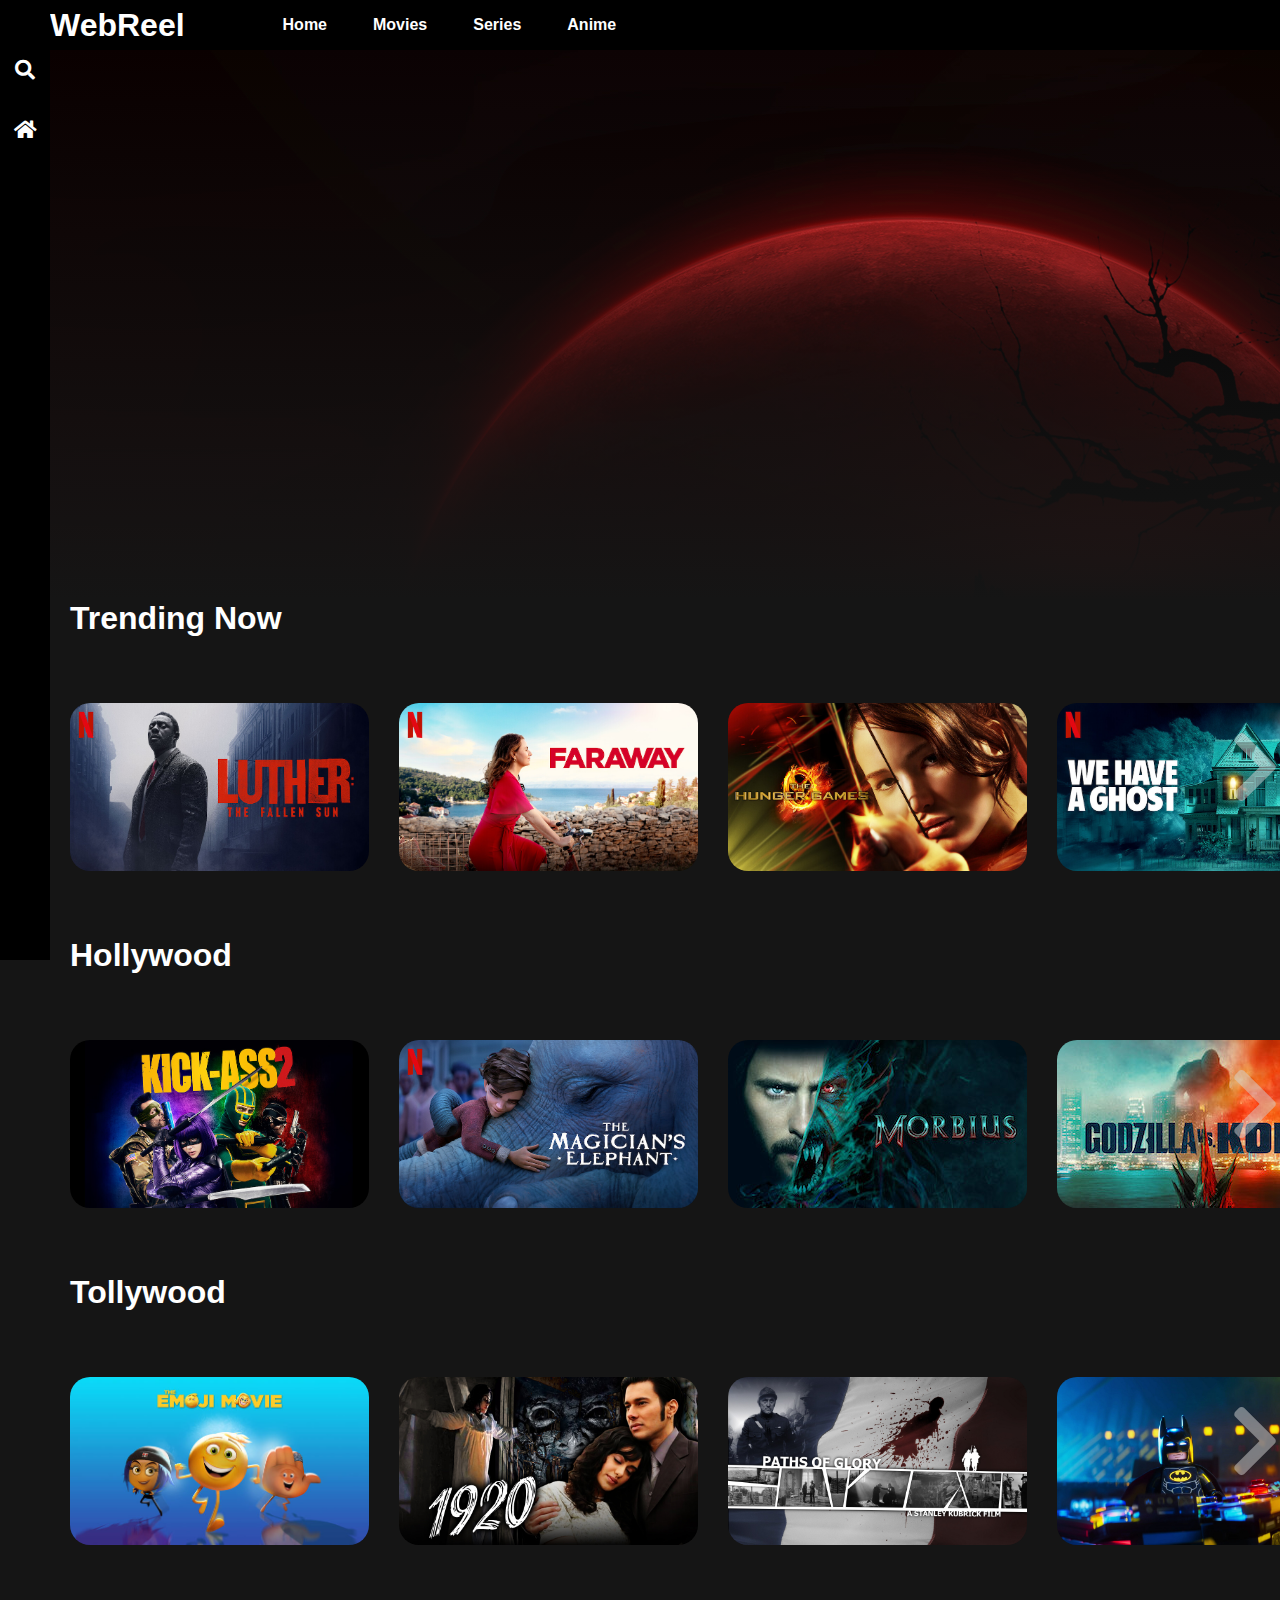
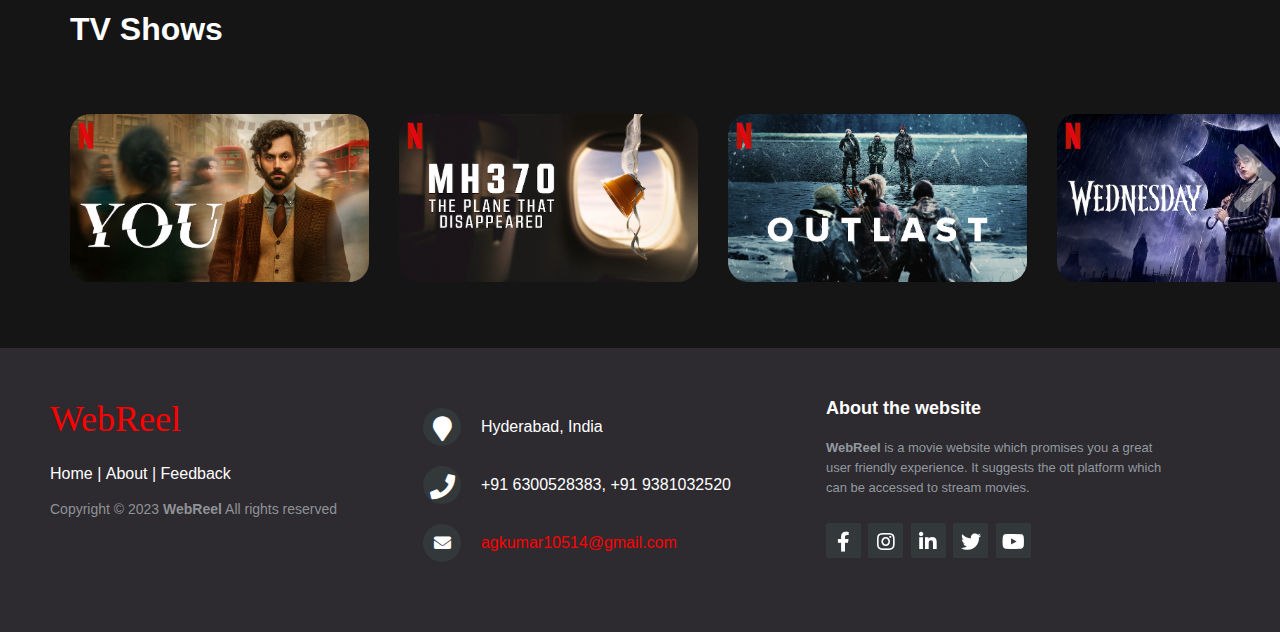
==== index.html @ 261c51de "mini project" ====
<html lang="en">

<head>
    <meta charset="UTF-8">
    <meta http-equiv="X-UA-Compatible" content="IE=edge">
    <meta name="viewport" content="width=device-width, initial-scale=1.0">
    <link rel="stylesheet" href="./css/style.css">
    <link rel="stylesheet" href="https://cdnjs.cloudflare.com/ajax/libs/font-awesome/5.15.2/css/all.min.css">
    <!-- <link rel="stylesheet" href="./styleSearch.css"> -->
    <title>WebReel</title>
</head>

<body>
    <div class="navbar">
        <div class="navbar-container">
            <!-- title -->
            <div>
                <h1 c>WebReel</h1>
            </div>
            <!-- links -->
            <div class="navbar-container">
                <ul class="navbar-list">
                    <li class="navbar-list-item">
                        <p><a href="./index.html" target="_main" class="nav-bar-anchor">Home</a></p>
                    </li>
                    <li class="navbar-list-item">
                        <p><a href="/html/movie/movieGenre.html" target="_main" class="nav-bar-anchor">Movies</a></p>
                    </li>
                    <li class="navbar-list-item">
                        <p><a href="" target="_main" class="nav-bar-anchor">Series</a></p>
                    </li>
                    <li class="navbar-list-item">
                        <p><a href="/html/animeGenre.html" target="_main" class="nav-bar-anchor">Anime</a></p>
                    </li>

                </ul>
            </div>
        </div>
    </div>
    <div class="sidebar">
        <a href="#" onclick="toggle()" style="color:black" id="blur"><i
                class="left-sidebar-icon fas fa-search  sidebar-icon"></i></a>
        <!-- <i class="left-menu-icon fas fa-search  sidebar-icon"></i> -->
        <a href="./index.html" target="_main"><i class="left-sidebar-icon fas fa-home  sidebar-icon"></i></a>
        <!-- <i class="left-menu-icon fas fa-bookmark  sidebar-icon"></i> -->
    </div>

    <div>
        <div id="popup">
            <!-- search -->
            <div class="search-input-wrap">
                <div class="search-input i-wrap">
                    <div class="search-input-item">
                        <input type="text" value="" placeholder="Movie..." class="form-control" id="movie-search-box"
                            onkeyup="findMovies()" onclick="findMovies()">
                    </div>

                    <button class="search-button" onclick="findMovies()">Search</button>
                </div>

                <div class="search-list" id="search-list">
                    <!-- list here -->
                    <!-- <div class = "search-list-item">
                            <div class = "search-item-thumbnail">
                                <img src = "medium-cover.jpg">
                            </div>
                            <div class = "search-item-info">
                                <h3>Guardians of the Galaxy Vol. 2</h3>
                                <p>2017</p>
                            </div>
                        </div> -->
                </div>

                <!-- cross -->
            </div>
            <div class="cross">
                <a href="#" onclick="toggle()" id="cross-id">close</a>
            </div>
        </div>
    </div>
    <div class="container">
        <div class="content-container">
            <!-- starting image -->
            <div class="starting-content"
                style="background: linear-gradient(to bottom, rgba(0,0,0,0), #151515), url('img/f-1.jpg');">
                <!-- <img class="starting-title" src="img/f-t-1.png" alt=""> -->
                <!-- <h2 class="title">
                    demon slayer
                </h2>
                <p class="starting-desc">Lorem ipsum, dolor sit amet consectetur adipisicing elit. Iusto illo dolor
                    deserunt nam assumenda ipsa eligendi dolore, ipsum id fugiat quo enim impedit, laboriosam omnis
                    minima voluptatibus incidunt. Accusamus, provident.</p>
                <button class="starting-button">WATCH</button> -->
            </div>

            <!-- rest of things -->
            <div class="movie-list-container">
                <h1 class="movie-list-title">Trending Now</h1>
                <div class="movie-list-wrapper">
                    <div class="movie-list">
                        <div class="movie-list-item">
                            <img class="movie-list-item-img" src="img/trending/1.jpg" alt="">
                            <span class="movie-list-item-title">Luther</span>
                            <p class="movie-list-item-desc">Lorem ipsum dolor sit amet consectetur adipisicing elit. At
                                hic fugit similique accusantium.</p>
                            <button class="movie-list-item-button">Watch</button>
                        </div>
                        <div class="movie-list-item">
                            <img class="movie-list-item-img" src="img/trending/2.jpg" alt="">
                            <span class="movie-list-item-title">Faraway</span>
                            <p class="movie-list-item-desc">Lorem ipsum dolor sit amet consectetur adipisicing elit. At
                                hic fugit similique accusantium.</p>
                            <button class="movie-list-item-button">Watch</button>
                        </div>
                        <div class="movie-list-item">
                            <img class="movie-list-item-img" src="img/trending/3.jpg" alt="">
                            <span class="movie-list-item-title">Hunger Games</span>
                            <p class="movie-list-item-desc">Lorem ipsum dolor sit amet consectetur adipisicing elit. At
                                hic fugit similique accusantium.</p>
                            <button class="movie-list-item-button">Watch</button>
                        </div>
                        <div class="movie-list-item">
                            <img class="movie-list-item-img" src="img/trending/4.jpg" alt="">
                            <span class="movie-list-item-title">We Have A Ghost</span>
                            <p class="movie-list-item-desc">Lorem ipsum dolor sit amet consectetur adipisicing elit. At
                                hic fugit similique accusantium.</p>
                            <button class="movie-list-item-button">Watch</button>
                        </div>
                        <div class="movie-list-item">
                            <img class="movie-list-item-img" src="img/trending/5.jpg" alt="">
                            <span class="movie-list-item-title">Turbo</span>
                            <p class="movie-list-item-desc">Lorem ipsum dolor sit amet consectetur adipisicing elit. At
                                hic fugit similique accusantium.</p>
                            <button class="movie-list-item-button">Watch</button>
                        </div>
                        <div class="movie-list-item">
                            <img class="movie-list-item-img" src="img/trending/6.jpg" alt="">
                            <span class="movie-list-item-title">Hunger Games</span>
                            <p class="movie-list-item-desc">Lorem ipsum dolor sit amet consectetur adipisicing elit. At
                                hic fugit similique accusantium.</p>
                            <button class="movie-list-item-button">Watch</button>
                        </div>
                        <div class="movie-list-item">
                            <img class="movie-list-item-img" src="img/trending/7.jpg" alt="">
                            <span class="movie-list-item-title">Her</span>
                            <p class="movie-list-item-desc">Lorem ipsum dolor sit amet consectetur adipisicing elit. At
                                hic fugit similique accusantium.</p>
                            <button class="movie-list-item-button">Watch</button>
                        </div>
                    </div>
                    <!-- arrow -->
                    <i class="fas fa-chevron-right arrow"></i>
                </div>
            </div>
            <div class="movie-list-container">
                <h1 class="movie-list-title">Hollywood</h1>
                <div class="movie-list-wrapper">
                    <div class="movie-list">
                        <div class="movie-list-item">
                            <img class="movie-list-item-img" src="img/hollywood/1.jpg" alt="">
                            <span class="movie-list-item-title">Her</span>
                            <p class="movie-list-item-desc">Lorem ipsum dolor sit amet consectetur adipisicing elit. At
                                hic fugit similique accusantium.</p>
                            <button class="movie-list-item-button">Watch</button>
                        </div>
                        <div class="movie-list-item">
                            <img class="movie-list-item-img" src="img/hollywood/2.jpg" alt="">
                            <span class="movie-list-item-title">Her</span>
                            <p class="movie-list-item-desc">Lorem ipsum dolor sit amet consectetur adipisicing elit. At
                                hic fugit similique accusantium.</p>
                            <button class="movie-list-item-button">Watch</button>
                        </div>
                        <div class="movie-list-item">
                            <img class="movie-list-item-img" src="img/hollywood/3.jpg" alt="">
                            <span class="movie-list-item-title">Her</span>
                            <p class="movie-list-item-desc">Lorem ipsum dolor sit amet consectetur adipisicing elit. At
                                hic fugit similique accusantium.</p>
                            <button class="movie-list-item-button">Watch</button>
                        </div>
                        <div class="movie-list-item">
                            <img class="movie-list-item-img" src="img/hollywood/4.jpg" alt="">
                            <span class="movie-list-item-title">Her</span>
                            <p class="movie-list-item-desc">Lorem ipsum dolor sit amet consectetur adipisicing elit. At
                                hic fugit similique accusantium.</p>
                            <button class="movie-list-item-button">Watch</button>
                        </div>
                        <div class="movie-list-item">
                            <img class="movie-list-item-img" src="img/hollywood/5.jpg" alt="">
                            <span class="movie-list-item-title">Her</span>
                            <p class="movie-list-item-desc">Lorem ipsum dolor sit amet consectetur adipisicing elit. At
                                hic fugit similique accusantium.</p>
                            <button class="movie-list-item-button">Watch</button>
                        </div>
                        <div class="movie-list-item">
                            <img class="movie-list-item-img" src="img/hollywood/6.jpg" alt="">
                            <span class="movie-list-item-title">Her</span>
                            <p class="movie-list-item-desc">Lorem ipsum dolor sit amet consectetur adipisicing elit. At
                                hic fugit similique accusantium.</p>
                            <button class="movie-list-item-button">Watch</button>
                        </div>
                        <div class="movie-list-item">
                            <img class="movie-list-item-img" src="img/hollywood/7.jpg" alt="">
                            <span class="movie-list-item-title">Her</span>
                            <p class="movie-list-item-desc">Lorem ipsum dolor sit amet consectetur adipisicing elit. At
                                hic fugit similique accusantium.</p>
                            <button class="movie-list-item-button">Watch</button>
                        </div>
                    </div>
                    <i class="fas fa-chevron-right arrow"></i>
                </div>
            </div>
            <div class="movie-list-container">
                <h1 class="movie-list-title">Tollywood</h1>
                <div class="movie-list-wrapper">
                    <div class="movie-list">
                        <div class="movie-list-item">
                            <img class="movie-list-item-img" src="img/tollywood/1.jpg" alt="">
                            <span class="movie-list-item-title">Her</span>
                            <p class="movie-list-item-desc">Lorem ipsum dolor sit amet consectetur adipisicing elit. At
                                hic fugit similique accusantium.</p>
                            <button class="movie-list-item-button">Watch</button>
                        </div>
                        <div class="movie-list-item">
                            <img class="movie-list-item-img" src="img/tollywood/2.jpg" alt="">
                            <span class="movie-list-item-title">Her</span>
                            <p class="movie-list-item-desc">Lorem ipsum dolor sit amet consectetur adipisicing elit. At
                                hic fugit similique accusantium.</p>
                            <button class="movie-list-item-button">Watch</button>
                        </div>
                        <div class="movie-list-item">
                            <img class="movie-list-item-img" src="img/tollywood/3.jpg" alt="">
                            <span class="movie-list-item-title">Her</span>
                            <p class="movie-list-item-desc">Lorem ipsum dolor sit amet consectetur adipisicing elit. At
                                hic fugit similique accusantium.</p>
                            <button class="movie-list-item-button">Watch</button>
                        </div>
                        <div class="movie-list-item">
                            <img class="movie-list-item-img" src="img/tollywood/4.jpg" alt="">
                            <span class="movie-list-item-title">Her</span>
                            <p class="movie-list-item-desc">Lorem ipsum dolor sit amet consectetur adipisicing elit. At
                                hic fugit similique accusantium.</p>
                            <button class="movie-list-item-button">Watch</button>
                        </div>
                        <div class="movie-list-item">
                            <img class="movie-list-item-img" src="img/tollywood/5.jpg" alt="">
                            <span class="movie-list-item-title">Her</span>
                            <p class="movie-list-item-desc">Lorem ipsum dolor sit amet consectetur adipisicing elit. At
                                hic fugit similique accusantium.</p>
                            <button class="movie-list-item-button">Watch</button>
                        </div>
                        <div class="movie-list-item">
                            <img class="movie-list-item-img" src="img/tollywood/6.jpg" alt="">
                            <span class="movie-list-item-title">Her</span>
                            <p class="movie-list-item-desc">Lorem ipsum dolor sit amet consectetur adipisicing elit. At
                                hic fugit similique accusantium.</p>
                            <button class="movie-list-item-button">Watch</button>
                        </div>
                        <div class="movie-list-item">
                            <img class="movie-list-item-img" src="img/tollywood/7.jpg" alt="">
                            <span class="movie-list-item-title">Her</span>
                            <p class="movie-list-item-desc">Lorem ipsum dolor sit amet consectetur adipisicing elit. At
                                hic fugit similique accusantium.</p>
                            <button class="movie-list-item-button">Watch</button>
                        </div>
                    </div>
                    <i class="fas fa-chevron-right arrow"></i>
                </div>
            </div>
            <div class="movie-list-container">
                <h1 class="movie-list-title">TV Shows</h1>
                <div class="movie-list-wrapper">
                    <div class="movie-list">
                        <div class="movie-list-item">
                            <img class="movie-list-item-img" src="img/tv shows/1.jpg" alt="">
                            <span class="movie-list-item-title">Her</span>
                            <p class="movie-list-item-desc">Lorem ipsum dolor sit amet consectetur adipisicing elit. At
                                hic fugit similique accusantium.</p>
                            <button class="movie-list-item-button">Watch</button>
                        </div>
                        <div class="movie-list-item">
                            <img class="movie-list-item-img" src="img/tv shows/2.jpg" alt="">
                            <span class="movie-list-item-title">Her</span>
                            <p class="movie-list-item-desc">Lorem ipsum dolor sit amet consectetur adipisicing elit. At
                                hic fugit similique accusantium.</p>
                            <button class="movie-list-item-button">Watch</button>
                        </div>
                        <div class="movie-list-item">
                            <img class="movie-list-item-img" src="img/tv shows/3.jpg" alt="">
                            <span class="movie-list-item-title">Her</span>
                            <p class="movie-list-item-desc">Lorem ipsum dolor sit amet consectetur adipisicing elit. At
                                hic fugit similique accusantium.</p>
                            <button class="movie-list-item-button">Watch</button>
                        </div>
                        <div class="movie-list-item">
                            <img class="movie-list-item-img" src="img/tv shows/4.jpg" alt="">
                            <span class="movie-list-item-title">Her</span>
                            <p class="movie-list-item-desc">Lorem ipsum dolor sit amet consectetur adipisicing elit. At
                                hic fugit similique accusantium.</p>
                            <button class="movie-list-item-button">Watch</button>
                        </div>
                        <div class="movie-list-item">
                            <img class="movie-list-item-img" src="img/tv shows/5.jpg" alt="">
                            <span class="movie-list-item-title">Her</span>
                            <p class="movie-list-item-desc">Lorem ipsum dolor sit amet consectetur adipisicing elit. At
                                hic fugit similique accusantium.</p>
                            <button class="movie-list-item-button">Watch</button>
                        </div>
                        <div class="movie-list-item">
                            <img class="movie-list-item-img" src="img/tv shows/6.jpg" alt="">
                            <span class="movie-list-item-title">Her</span>
                            <p class="movie-list-item-desc">Lorem ipsum dolor sit amet consectetur adipisicing elit. At
                                hic fugit similique accusantium.</p>
                            <button class="movie-list-item-button">Watch</button>
                        </div>
                        <div class="movie-list-item">
                            <img class="movie-list-item-img" src="img/tv shows/7.jpg" alt="">
                            <span class="movie-list-item-title">Her</span>
                            <p class="movie-list-item-desc">Lorem ipsum dolor sit amet consectetur adipisicing elit. At
                                hic fugit similique accusantium.</p>
                            <button class="movie-list-item-button">Watch</button>
                        </div>
                    </div>
                    <i class="fas fa-chevron-right arrow"></i>
                </div>
            </div>
        </div>
    </div>
    <script src="./javascript/index.js"></script>
    <script src="/javascript/indexSearch.js"></script>

    <footer class="footer-container">
        <div class="footer-left">
            <h3><span>WebReel</span></h3>
            <p class="footer-links">
                <a href="#">Home</a>
                |
                <a href="/html/aboutUs.html">About</a>
                |
                <a href="/html/feedback.html">Feedback</a>
            </p>
            <p class="footer-company-name">Copyright © 2023 <strong>WebReel</strong> All rights reserved</p>
        </div>

        <div class="footer-center">
            <div>
                <i class="fa fa-map-marker"></i>
                <p>Hyderabad, India</p>
            </div>

            <div>
                <i class="fa fa-phone"></i>
                <p>+91 6300528383, </p>
                <p>+91 9381032520</p>
            </div>
            <div>
                <i class="fa fa-envelope"></i>
                <p><a href="mailto:agkumar10514@gmail.com">agkumar10514@gmail.com</a></p>
            </div>
        </div>
        <div class="footer-right">
            <p class="footer-company-about">
                <span>About the website</span>
                <strong>WebReel</strong> is a movie website which promises you a great user friendly experience.
                It suggests the ott platform which can be accessed to stream movies.
            </p>
            <div class="footer-icons">
                <a href="https://www.facebook.com/arugondagirish.kumar?mibextid=ZbWKwL" target="_main"><i
                        class="fab fa-facebook-f icon"></i></a>
                <a href="https://instagram.com/girish_arugonda?igshid=ZDdkNTZiNTM=" target="_main"><i
                        class="fab fa-instagram icon"></i></a>
                <a href="https://in.linkedin.com/"><i class="fab fa-linkedin-in icon" target="_main"></i></a>
                <a href="https://twitter.com/Girishk51733627?t=N0onR4I6c3WaqITrkM6aFg&s=09" target="_main"><i
                        class="fab fa-twitter icon"></i></a>
                <a href="https://www.youtube.com/"><i class="fab fa-youtube icon" target="_main"></i></a>
            </div>
        </div>
    </footer>
</body>



</html>
---- css/style.css ----
@import url('https://fonts.googleapis.com/css2?family=Poppins:wght@300&display=swap');

* {
    margin: 0;
}

body {
    font-family: 'Roboto', sans-serif;
}


/* navbar */
.navbar {
    position: fixed;
    width: 100%;
    height: 50px;
    background-color: black;
    position: sticky;
    top: 0;
}

.navbar-container {
    display: flex;
    align-items: center;
    padding: 0 50px;
    height: 100%;
    color: white;
    font-family: "Sen", sans-serif;
}

.nav-bar-anchor {
    text-decoration: none;
    color: white;
    font-family: "Sen", sans-serif;

}

/* navbar links */
.navbar-container {
    flex: 6;
}

.navbar-list {
    display: flex;
    list-style: none;
}

.navbar-list-item {
    margin-right: 30px;
    font-weight: bold;

}


/* red shade effect on items */k
.navbar-container ul li::before {
    content: '';
    position: absolute;
    width: 5%;
    height: 80%;
    border-radius: 5%;
    background-color: rgb(170, 37, 37);
    transform: scaleX(0);
    transition: 0.5s;
    transform-origin: left;
}

.navbar-container ul li:hover::before {
    transform: scaleX(1);
}

.navbar-container ul li p {
    position: relative;
    display: inline-block;
    padding: 8px;
    margin: 0px;
}
/* sidebar */

.sidebar {
    width: 50px;
    height: 100%;
    background-color: black;
    position: fixed;
    top: 0;
    display: flex;
    flex-direction: column;
    align-items: center;
    padding-top: 60px;
}

.sidebar-icon:hover {
    color: grey;
}

.left-sidebar-icon {
    color: white;
    font-size: 20px;
    margin-bottom: 40px;
}

/* popup */

#popup {
    position: fixed;
    top: 50%;
    left: 50%;
    transform: translate(-50%, -50%); /*fix a position*/
    width: 60%;
    height:40%;
    border-radius: 30px;
    padding: 50px;
    box-shadow: 0 5px 30px rgba(0, 0, 0, 0.3);
    background: #fff;
    visibility: hidden; /*hides the popup*/
    opacity: 0;
    transition: 0.5s;
    background-color: rgba(204, 0, 0, 0.8);
}

#popup.active {
    top: 40%;
    visibility: visible;
    opacity: 1;
    transition: 0.5s;
}

/* cross-searchbar */
.cross{
    position: absolute;
    right:0px;
    top:0px;
    margin:10px;
}

#cross-id{
    /* underline */
    text-decoration: none;
    font-weight: 400;
    color:white;
}

/* search bar  */
.search-input {
    background: #fff;
    padding: 0 120px 0 0;
    border-radius: 1px;
    box-shadow: 0px 0px 0px 6px rgba(255, 255, 255, 0.3);
}

.i-wrap { /*reposition search bar left*/
    float: left;
    width: 100%;
    top:50%;
    position: relative;
}

.search-input:before {
    content: '';
    position: absolute;
    bottom: -40px;
    width: 50px;
    height: 1px;
    background: rgba(255, 255, 255, 0.41);
    left: 50%;
    margin-left: -25px;
}

.search-input-item {
    /* float: left; */
    margin: 0px;
    width: 80%;
    box-sizing: border-box;
    border-right: 1px solid #eee;
    height: 50px;
    position: relative;
}

.search-input-item input:first-child {
    border-radius: 100%;
}

.search-input-item input {
    float: left;
    border: none;
    width: 100%;
    height: 50px;
    padding-left: 20px;
    margin:0px;
}

.search-button {
    position: absolute;
    right: 0px;
    height: 50px;
    width: 120px;
    color: #fff;
    top: 0;
    border: none;
    border-top-right-radius: 0px;
    border-bottom-right-radius: 0px;
    cursor: pointer;
    background: red;
}

.search-input-wrap {
    
    display: flex;
    align-items: flex;
    justify-content: center;
    flex-direction:column;
    column-gap: 0px;
}

/* starting image */
.container {
    background-color: #151515;
    min-height: calc(100vh - 50px);
    color: white;
}

.content-container {
    margin-left: 50px;
}

.starting-content {
    height: 50vh;
    padding: 50px;
}

.starting-title {
    width: 200px;
}

.starting-desc {
    width: 500px;
    color: lightgray;
    margin: 30px 0;
}

.starting-button {
    background-color: red;
    color: white;
    padding: 10px 20px;
    border-radius: 10px;
    border: none;
    outline: none;
    font-weight: bold;
}

/* movie starts */

.movie-list-container {
    padding-left:20px;
}

.movie-list-wrapper {
    position: relative;
    overflow: hidden;
}

.movie-list {
    display: flex;
    align-items: center;
    height: 300px;
    transform: translateX(0);
    transition: all 1s ease-in-out;
}

.movie-list-item {
    margin-right: 30px;
    position: relative;
    /* z-index:1; */
}

.movie-list-item:hover .movie-list-item-img {
    transform: scale(1.2); /*expanding*/
    margin: 0 30px;
    opacity: 0.5;
    /* z-index: 1; */
}

.movie-list-item:hover .movie-list-item-title,
.movie-list-item:hover .movie-list-item-desc,
.movie-list-item:hover .movie-list-item-button {
    opacity: 1;
}

.movie-list-item-img {
    transition: all 1s ease-in-out;
    width: 299px;
    height: 168px;
    object-fit: cover;
    border-radius: 20px;
}

.movie-list-item-title {
    background-color: #333;
    padding: 0px 10px;
    font-size: 25px;
    font-weight: bold;
    position: absolute;
    top: 8%;
    left: 50px;
    opacity: 0;
    transition: 1s all ease-in-out;
}

.movie-list-item-desc {
    background-color: rgba(51, 51, 51, 0.5);
    padding: 10px;
    font-size: 14px;
    position: absolute;
    top: 30%;
    left: 50px;
    width: 230px;
    opacity: 0;
    transition: 1s all ease-in-out;
}

.movie-list-item-button {
    padding: 10px;
    background-color: red;
    color: white;
    border-radius: 10px;
    outline: none;
    border: none;
    cursor: pointer;
    position: absolute;
    bottom: 10px;
    left: 50px;
    opacity: 0;
    transition: 1s all ease-in-out;
}


/* scrolling arrow part */
.arrow {
    font-size: 80px;
    position: absolute;
    top: 90px;
    right: 0;
    color: lightgray;
    opacity: 0.5;
    cursor: pointer;
}

.title {
    font-weight: 100;
    font-family: 'Times New Roman', Times, serif;
    font-size: 3em;
}


/* footer */
footer {
    position: static;
    bottom: 0;
}

.footer-container {
    background-color: #2d2a30;
    box-sizing: border-box;
    width: 100%;
    text-align: left;
    padding: 50px 50px 60px 50px;
    margin-top: 0px;
}

.footer-container .footer-left,
.footer-container .footer-center,
.footer-container .footer-right {
    display: inline-block;
    vertical-align: top;
    /* kind of like jc */
}

/*left*/

.footer-container .footer-left {
    width: 30%;
}

.footer-container h3 {
    color: #ffffff;
    font: normal 36px 'Cookie', cursive;
    margin: 0;
}


.footer-container h3 span {
    color: red;
}

/*link*/

.footer-container .footer-links {
    color: #ffffff;
    margin: 20px 0 12px;
}

.footer-container .footer-links a {
    display: inline-block;
    line-height: 1.8;
    text-decoration: none;
    color: inherit;
}

.footer-container .footer-company-name {
    color: #8f9296;
    font-size: 14px;
    font-weight: normal;
    margin: 0;
}

/*center*/

.footer-container .footer-center {
    width: 35%;
}

.footer-container .footer-center i {
    background-color: #33383b;
    color: #ffffff;
    font-size: 25px;
    width: 38px;
    height: 38px;
    border-radius: 50%;
    text-align: center;
    line-height: 42px;
    margin: 10px 15px;
    vertical-align: middle;
}

.footer-container .footer-center i.fa-envelope {
    font-size: 17px;
    line-height: 38px;
}

.footer-container .footer-center p {
    display: inline-block;
    color: #ffffff;
    vertical-align: middle;
    margin: 0;
}

.footer-container .footer-center p span {
    display: block;
    font-weight: normal;
    font-size: 14px;
    line-height: 2;
}

.footer-container .footer-center p a {
    color: red;
    text-decoration: none;
    ;
}

/*right*/

.footer-container .footer-right {
    width: 30%;
}

.footer-container .footer-company-about {
    line-height: 20px;
    color: #92999f;
    font-size: 13px;
    font-weight: normal;
    margin: 0;
}

.footer-container .footer-company-about span {
    display: block;
    color: #ffffff;
    font-size: 18px;
    font-weight: bold;
    margin-bottom: 20px;
}

.footer-container .footer-icons {
    margin-top: 25px;
}

.footer-container .footer-icons a {
    display: inline-block;
    width: 35px;
    height: 35px;
    cursor: pointer;
    background-color: #33383b;
    border-radius: 2px;
    font-size: 20px;
    color: #ffffff;
    text-align: center;
    line-height: 35px;
    margin-right: 3px;
    margin-bottom: 5px;
}

.footer-container .footer-icons a:hover {
    background-color: grey;
}

.footer-icons .icon {
    position: relative;
    top: 25%;
}

:focus {
    outline: 0;
}

.search-element{
    display: -webkit-box;
    display: -ms-flexbox;
    display: flex;
    -webkit-box-align: stretch;
        -ms-flex-align: stretch;
            align-items: stretch;
    -webkit-box-pack: center;
        -ms-flex-pack: center;
            justify-content: center;
    -webkit-box-orient: vertical;
    -webkit-box-direction: normal;
        -ms-flex-direction: column;
            flex-direction: column;
    position: relative;
}
.search-element h3{
    -ms-flex-item-align: center;
        align-self: center;
    margin-right: 1rem;
    font-size: 2rem;
    color: #fff;
    font-weight: 500;
    margin-bottom: 1.5rem;
}
.search-element .form-control{
    padding: 1rem 2rem;
    font-size: 1.4rem;
    border: none;
    border-top-left-radius: 3px;
    border-bottom-left-radius: 3px;
    outline: none;
    color: var(--light-dark-color);
    width: 350px;
}
.search-list{
    /* position: relative;
    right: 50%;
    top: 230%; */
    max-height: 500px;
    overflow-y: scroll;
    /* z-index: 10; */
}
.search-list .search-list-item{
    background-color: var(--light-dark-color);
    padding: 0.5rem;
    border-bottom: 1px solid var(--dark-color);
    width: calc(650px - 8px);
    color: #fff;
    cursor: pointer;
    -webkit-transition: background-color 200ms ease;
    -o-transition: background-color 200ms ease;
    transition: background-color 200ms ease;
}
.search-list .search-list-item:Hover{
    background-color: #1f1f1f;
}
.search-list-item{
    display: -webkit-box;
    display: -ms-flexbox;
    display: flex;
    -webkit-box-align: center;
        -ms-flex-align: center;
            align-items: center;
}
.search-item-thumbnail img{
    width: 40px;
    margin-right: 1rem;
}
.search-item-info h3{
    font-weight: 600;
    font-size: 1rem;
}
.search-item-info p{
    font-size: 0.8rem;
    margin-top: 0.5rem;
    font-weight: 600;
    opacity: 0.6;
}

/* thumbnail */
.search-list::-webkit-scrollbar{
    width: 8px;
}
.search-list::-webkit-scrollbar-track{
    -webkit-box-shadow: inset 0 0 6px rgba(0, 0, 0, 0.3);
            box-shadow: inset 0 0 6px rgba(0, 0, 0, 0.3);
}
.search-list::-webkit-scrollbar-thumb{
    background-color: var(--yellow-color);
    outline: none;
    border-radius: 10px;
}

/* js related class */
.hide-search-list{
    display: none;
}
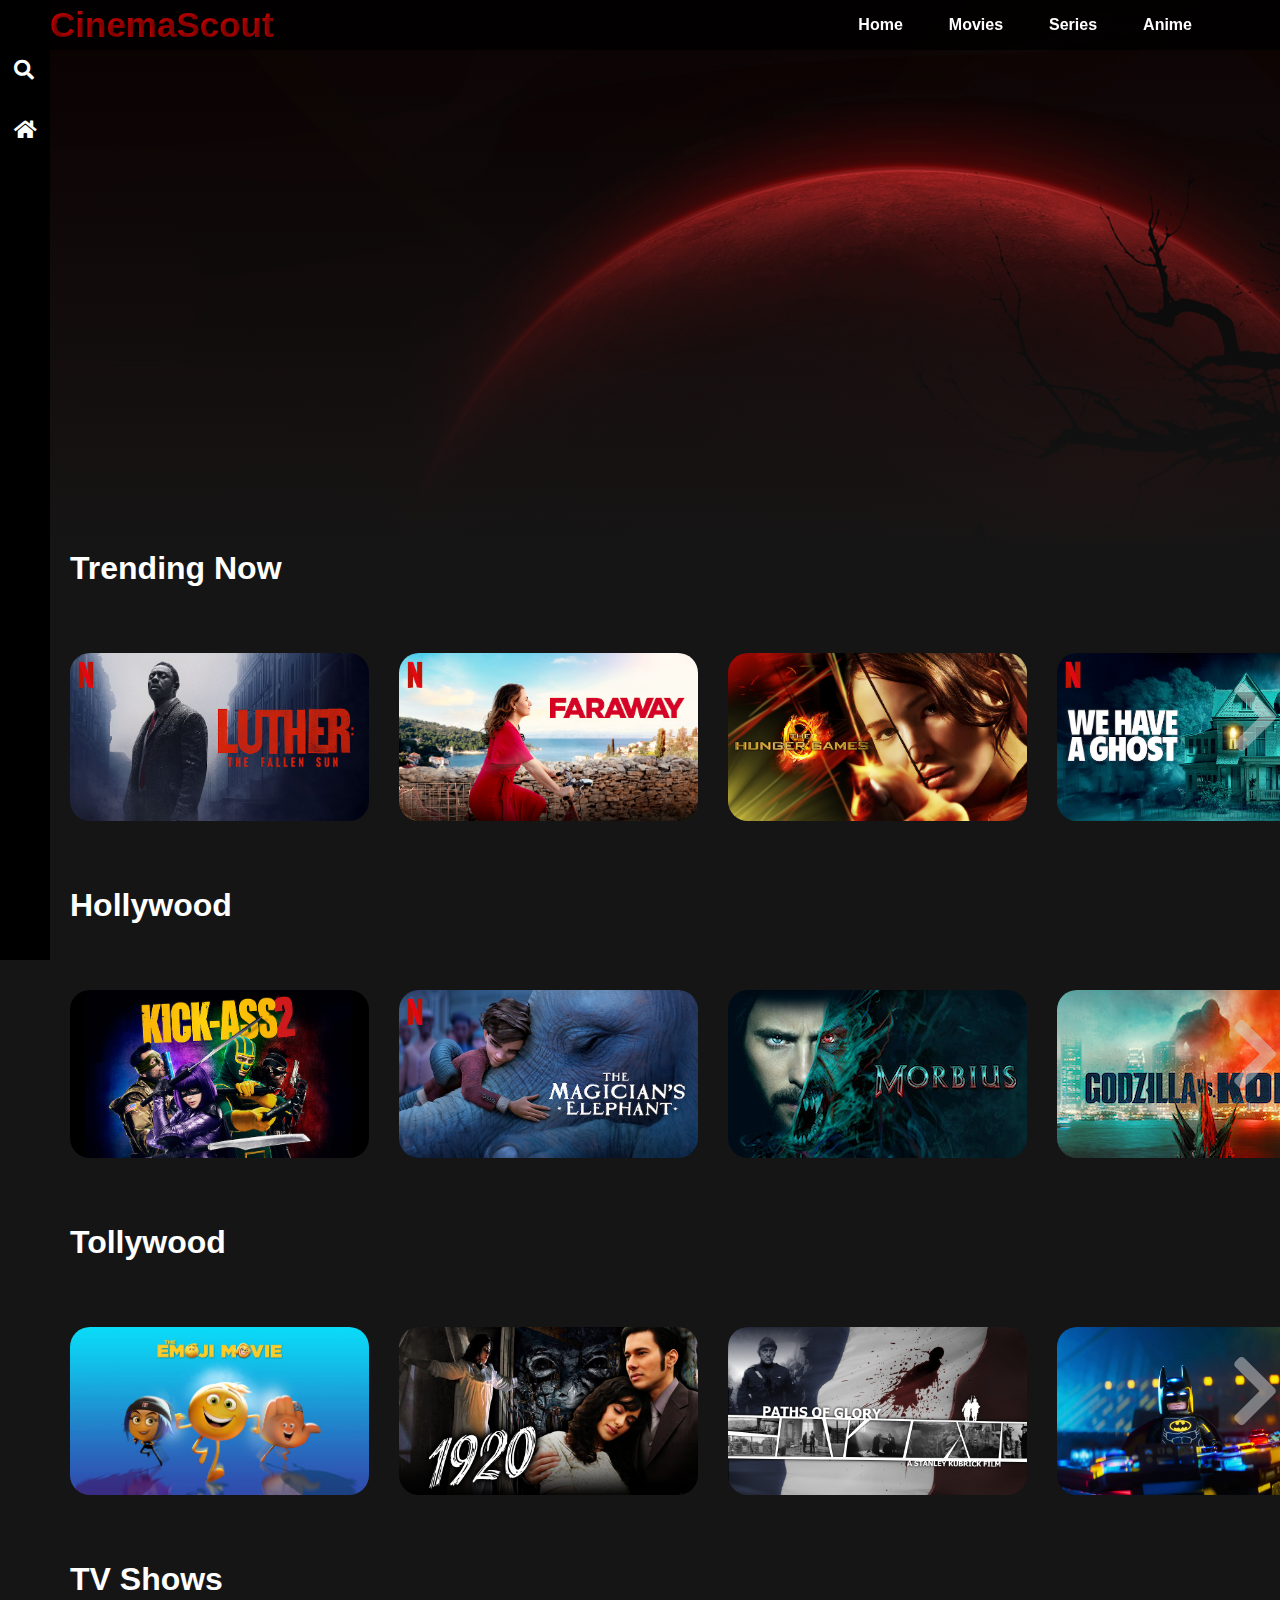
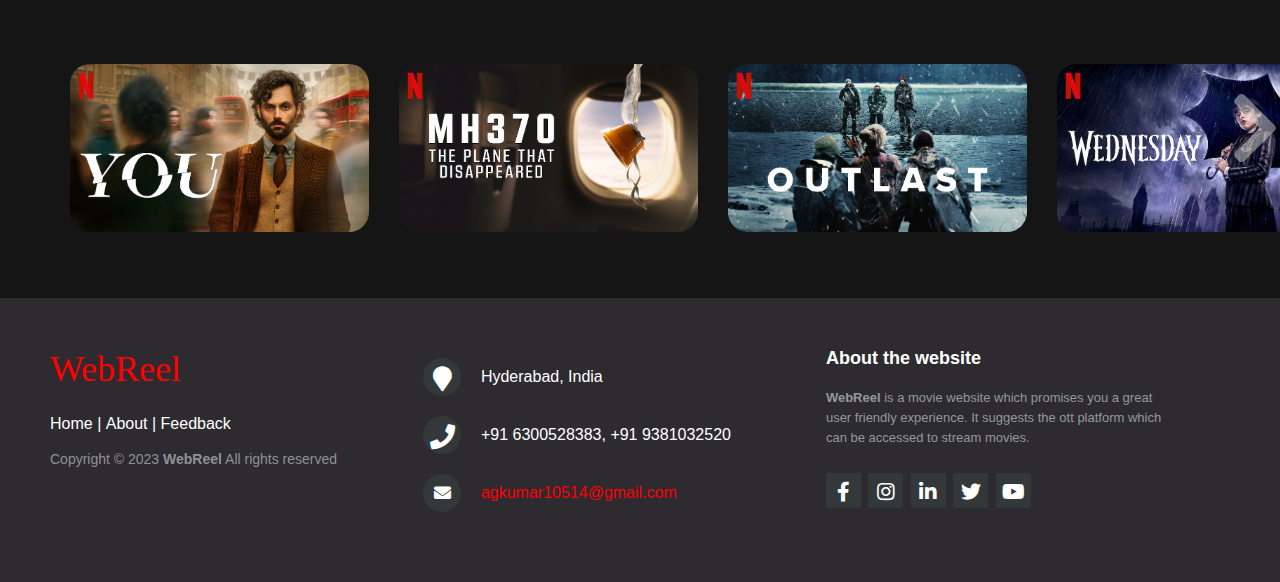
==== commit fc0d1b22: "Modifying the index page phase 1" ====
--- a/index.html
+++ b/index.html
@@ -1,66 +1,103 @@
 <html lang="en">
-
-<head>
-    <meta charset="UTF-8">
-    <meta http-equiv="X-UA-Compatible" content="IE=edge">
-    <meta name="viewport" content="width=device-width, initial-scale=1.0">
-    <link rel="stylesheet" href="./css/style.css">
-    <link rel="stylesheet" href="https://cdnjs.cloudflare.com/ajax/libs/font-awesome/5.15.2/css/all.min.css">
+  <head>
+    <meta charset="UTF-8" />
+    <meta http-equiv="X-UA-Compatible" content="IE=edge" />
+    <meta name="viewport" content="width=device-width, initial-scale=1.0" />
+    <link rel="stylesheet" href="./css/style.css" />
+    <link
+      rel="stylesheet"
+      href="https://cdnjs.cloudflare.com/ajax/libs/font-awesome/5.15.2/css/all.min.css"
+    />
+    <script src="./javascript/index.js" defer></script>
+    <script src="/javascript/indexSearch.js" defer></script>
     <!-- <link rel="stylesheet" href="./styleSearch.css"> -->
-    <title>WebReel</title>
-</head>
-
-<body>
+    <title>CinemaScout</title>
+  </head>
+
+  <body>
     <div class="navbar">
-        <div class="navbar-container">
-            <!-- title -->
-            <div>
-                <h1 c>WebReel</h1>
-            </div>
-            <!-- links -->
-            <div class="navbar-container">
-                <ul class="navbar-list">
-                    <li class="navbar-list-item">
-                        <p><a href="./index.html" target="_main" class="nav-bar-anchor">Home</a></p>
-                    </li>
-                    <li class="navbar-list-item">
-                        <p><a href="/html/movie/movieGenre.html" target="_main" class="nav-bar-anchor">Movies</a></p>
-                    </li>
-                    <li class="navbar-list-item">
-                        <p><a href="" target="_main" class="nav-bar-anchor">Series</a></p>
-                    </li>
-                    <li class="navbar-list-item">
-                        <p><a href="/html/animeGenre.html" target="_main" class="nav-bar-anchor">Anime</a></p>
-                    </li>
-
-                </ul>
-            </div>
-        </div>
+      <div class="navbar-container">
+        <!-- title -->
+        <div class="custom-font">CinemaScout</div>
+        <!-- links -->
+        <div class="navbar-links">
+          <!-- <li class="navbar-list-item"> -->
+          <div class="navbar-list-item">
+            <p>
+              <a href="./index.html" target="_main" class="nav-bar-anchor"
+                >Home</a
+              >
+            </p>
+          </div>
+          <div class="navbar-list-item">
+            <p>
+              <a
+                href="/html/movie/movieGenre.html"
+                target="_main"
+                class="nav-bar-anchor"
+                >Movies</a
+              >
+            </p>
+          </div>
+          <div class="navbar-list-item">
+            <p><a href="" target="_main" class="nav-bar-anchor">Series</a></p>
+          </div>
+          <div class="navbar-list-item">
+            <p>
+              <a
+                href="/html/animeGenre.html"
+                target="_main"
+                class="nav-bar-anchor"
+                >Anime</a
+              >
+            </p>
+          </div>
+        </div>
+      </div>
     </div>
     <div class="sidebar">
-        <a href="#" onclick="toggle()" style="color:black" id="blur"><i
-                class="left-sidebar-icon fas fa-search  sidebar-icon"></i></a>
-        <!-- <i class="left-menu-icon fas fa-search  sidebar-icon"></i> -->
-        <a href="./index.html" target="_main"><i class="left-sidebar-icon fas fa-home  sidebar-icon"></i></a>
-        <!-- <i class="left-menu-icon fas fa-bookmark  sidebar-icon"></i> -->
+        <!-- <div class="arrow-container">
+            <i id="arrow-icon" class="fas fa-arrow-right" onclick="toggleSidebar()"></i>
+        </div> -->
+        <!-- Sidebar content -->
+        <div class="sidebar-items">
+            <div>
+                <a href="#" onclick="toggle()" style="color: black" id="blur">
+                    <i class="left-sidebar-icon fas fa-search sidebar-icon"></i>
+                </a>
+            </div>
+            <div>
+                <a href="./index.html" target="_main">
+                    <i class="left-sidebar-icon fas fa-home sidebar-icon"></i>
+                </a>
+            </div>
+        </div>
     </div>
+    
 
     <div>
-        <div id="popup">
-            <!-- search -->
-            <div class="search-input-wrap">
-                <div class="search-input i-wrap">
-                    <div class="search-input-item">
-                        <input type="text" value="" placeholder="Movie..." class="form-control" id="movie-search-box"
-                            onkeyup="findMovies()" onclick="findMovies()">
-                    </div>
-
-                    <button class="search-button" onclick="findMovies()">Search</button>
-                </div>
-
-                <div class="search-list" id="search-list">
-                    <!-- list here -->
-                    <!-- <div class = "search-list-item">
+      <div id="popup">
+        <!-- search -->
+        <div class="search-input-wrap">
+          <div class="search-input i-wrap">
+            <div class="search-input-item">
+              <input
+                type="text"
+                value=""
+                placeholder="Movie..."
+                class="form-control"
+                id="movie-search-box"
+                onkeyup="findMovies()"
+                onclick="findMovies()"
+              />
+            </div>
+
+            <button class="search-button" onclick="findMovies()">Search</button>
+          </div>
+
+          <div class="search-list" id="search-list">
+            <!-- list here -->
+            <!-- <div class = "search-list-item">
                             <div class = "search-item-thumbnail">
                                 <img src = "medium-cover.jpg">
                             </div>
@@ -69,314 +106,501 @@
                                 <p>2017</p>
                             </div>
                         </div> -->
-                </div>
-
-                <!-- cross -->
-            </div>
-            <div class="cross">
-                <a href="#" onclick="toggle()" id="cross-id">close</a>
-            </div>
-        </div>
+          </div>
+
+          <!-- cross -->
+        </div>
+        <div class="cross">
+          <a href="#" onclick="toggle()" id="cross-id">close</a>
+        </div>
+      </div>
     </div>
     <div class="container">
-        <div class="content-container">
-            <!-- starting image -->
-            <div class="starting-content"
-                style="background: linear-gradient(to bottom, rgba(0,0,0,0), #151515), url('img/f-1.jpg');">
-                <!-- <img class="starting-title" src="img/f-t-1.png" alt=""> -->
-                <!-- <h2 class="title">
+      <div class="content-container">
+        <!-- starting image -->
+        <div
+          class="starting-content"
+          style="
+            background: linear-gradient(to bottom, rgba(0, 0, 0, 0), #151515),
+              url('img/f-1.jpg');
+          "
+        >
+          <!-- <img class="starting-title" src="img/f-t-1.png" alt=""> -->
+          <!-- <h2 class="title">
                     demon slayer
                 </h2>
                 <p class="starting-desc">Lorem ipsum, dolor sit amet consectetur adipisicing elit. Iusto illo dolor
                     deserunt nam assumenda ipsa eligendi dolore, ipsum id fugiat quo enim impedit, laboriosam omnis
                     minima voluptatibus incidunt. Accusamus, provident.</p>
                 <button class="starting-button">WATCH</button> -->
+        </div>
+
+        <!-- rest of things -->
+        <div class="movie-list-container">
+          <h1 class="movie-list-title">Trending Now</h1>
+          <div class="movie-list-wrapper">
+            <div class="movie-list">
+              <div class="movie-list-item">
+                <img
+                  class="movie-list-item-img"
+                  src="img/trending/1.jpg"
+                  alt=""
+                />
+                <span class="movie-list-item-title">Luther</span>
+                <p class="movie-list-item-desc">
+                  Lorem ipsum dolor sit amet consectetur adipisicing elit. At
+                  hic fugit similique accusantium.
+                </p>
+                <button class="movie-list-item-button">Watch</button>
+              </div>
+              <div class="movie-list-item">
+                <img
+                  class="movie-list-item-img"
+                  src="img/trending/2.jpg"
+                  alt=""
+                />
+                <span class="movie-list-item-title">Faraway</span>
+                <p class="movie-list-item-desc">
+                  Lorem ipsum dolor sit amet consectetur adipisicing elit. At
+                  hic fugit similique accusantium.
+                </p>
+                <button class="movie-list-item-button">Watch</button>
+              </div>
+              <div class="movie-list-item">
+                <img
+                  class="movie-list-item-img"
+                  src="img/trending/3.jpg"
+                  alt=""
+                />
+                <span class="movie-list-item-title">Hunger Games</span>
+                <p class="movie-list-item-desc">
+                  Lorem ipsum dolor sit amet consectetur adipisicing elit. At
+                  hic fugit similique accusantium.
+                </p>
+                <button class="movie-list-item-button">Watch</button>
+              </div>
+              <div class="movie-list-item">
+                <img
+                  class="movie-list-item-img"
+                  src="img/trending/4.jpg"
+                  alt=""
+                />
+                <span class="movie-list-item-title">We Have A Ghost</span>
+                <p class="movie-list-item-desc">
+                  Lorem ipsum dolor sit amet consectetur adipisicing elit. At
+                  hic fugit similique accusantium.
+                </p>
+                <button class="movie-list-item-button">Watch</button>
+              </div>
+              <div class="movie-list-item">
+                <img
+                  class="movie-list-item-img"
+                  src="img/trending/5.jpg"
+                  alt=""
+                />
+                <span class="movie-list-item-title">Turbo</span>
+                <p class="movie-list-item-desc">
+                  Lorem ipsum dolor sit amet consectetur adipisicing elit. At
+                  hic fugit similique accusantium.
+                </p>
+                <button class="movie-list-item-button">Watch</button>
+              </div>
+              <div class="movie-list-item">
+                <img
+                  class="movie-list-item-img"
+                  src="img/trending/6.jpg"
+                  alt=""
+                />
+                <span class="movie-list-item-title">Hunger Games</span>
+                <p class="movie-list-item-desc">
+                  Lorem ipsum dolor sit amet consectetur adipisicing elit. At
+                  hic fugit similique accusantium.
+                </p>
+                <button class="movie-list-item-button">Watch</button>
+              </div>
+              <div class="movie-list-item">
+                <img
+                  class="movie-list-item-img"
+                  src="img/trending/7.jpg"
+                  alt=""
+                />
+                <span class="movie-list-item-title">Her</span>
+                <p class="movie-list-item-desc">
+                  Lorem ipsum dolor sit amet consectetur adipisicing elit. At
+                  hic fugit similique accusantium.
+                </p>
+                <button class="movie-list-item-button">Watch</button>
+              </div>
             </div>
-
-            <!-- rest of things -->
-            <div class="movie-list-container">
-                <h1 class="movie-list-title">Trending Now</h1>
-                <div class="movie-list-wrapper">
-                    <div class="movie-list">
-                        <div class="movie-list-item">
-                            <img class="movie-list-item-img" src="img/trending/1.jpg" alt="">
-                            <span class="movie-list-item-title">Luther</span>
-                            <p class="movie-list-item-desc">Lorem ipsum dolor sit amet consectetur adipisicing elit. At
-                                hic fugit similique accusantium.</p>
-                            <button class="movie-list-item-button">Watch</button>
-                        </div>
-                        <div class="movie-list-item">
-                            <img class="movie-list-item-img" src="img/trending/2.jpg" alt="">
-                            <span class="movie-list-item-title">Faraway</span>
-                            <p class="movie-list-item-desc">Lorem ipsum dolor sit amet consectetur adipisicing elit. At
-                                hic fugit similique accusantium.</p>
-                            <button class="movie-list-item-button">Watch</button>
-                        </div>
-                        <div class="movie-list-item">
-                            <img class="movie-list-item-img" src="img/trending/3.jpg" alt="">
-                            <span class="movie-list-item-title">Hunger Games</span>
-                            <p class="movie-list-item-desc">Lorem ipsum dolor sit amet consectetur adipisicing elit. At
-                                hic fugit similique accusantium.</p>
-                            <button class="movie-list-item-button">Watch</button>
-                        </div>
-                        <div class="movie-list-item">
-                            <img class="movie-list-item-img" src="img/trending/4.jpg" alt="">
-                            <span class="movie-list-item-title">We Have A Ghost</span>
-                            <p class="movie-list-item-desc">Lorem ipsum dolor sit amet consectetur adipisicing elit. At
-                                hic fugit similique accusantium.</p>
-                            <button class="movie-list-item-button">Watch</button>
-                        </div>
-                        <div class="movie-list-item">
-                            <img class="movie-list-item-img" src="img/trending/5.jpg" alt="">
-                            <span class="movie-list-item-title">Turbo</span>
-                            <p class="movie-list-item-desc">Lorem ipsum dolor sit amet consectetur adipisicing elit. At
-                                hic fugit similique accusantium.</p>
-                            <button class="movie-list-item-button">Watch</button>
-                        </div>
-                        <div class="movie-list-item">
-                            <img class="movie-list-item-img" src="img/trending/6.jpg" alt="">
-                            <span class="movie-list-item-title">Hunger Games</span>
-                            <p class="movie-list-item-desc">Lorem ipsum dolor sit amet consectetur adipisicing elit. At
-                                hic fugit similique accusantium.</p>
-                            <button class="movie-list-item-button">Watch</button>
-                        </div>
-                        <div class="movie-list-item">
-                            <img class="movie-list-item-img" src="img/trending/7.jpg" alt="">
-                            <span class="movie-list-item-title">Her</span>
-                            <p class="movie-list-item-desc">Lorem ipsum dolor sit amet consectetur adipisicing elit. At
-                                hic fugit similique accusantium.</p>
-                            <button class="movie-list-item-button">Watch</button>
-                        </div>
-                    </div>
-                    <!-- arrow -->
-                    <i class="fas fa-chevron-right arrow"></i>
-                </div>
+            <!-- arrow -->
+            <i class="fas fa-chevron-right arrow"></i>
+          </div>
+        </div>
+        <div class="movie-list-container">
+          <h1 class="movie-list-title">Hollywood</h1>
+          <div class="movie-list-wrapper">
+            <div class="movie-list">
+              <div class="movie-list-item">
+                <img
+                  class="movie-list-item-img"
+                  src="img/hollywood/1.jpg"
+                  alt=""
+                />
+                <span class="movie-list-item-title">Her</span>
+                <p class="movie-list-item-desc">
+                  Lorem ipsum dolor sit amet consectetur adipisicing elit. At
+                  hic fugit similique accusantium.
+                </p>
+                <button class="movie-list-item-button">Watch</button>
+              </div>
+              <div class="movie-list-item">
+                <img
+                  class="movie-list-item-img"
+                  src="img/hollywood/2.jpg"
+                  alt=""
+                />
+                <span class="movie-list-item-title">Her</span>
+                <p class="movie-list-item-desc">
+                  Lorem ipsum dolor sit amet consectetur adipisicing elit. At
+                  hic fugit similique accusantium.
+                </p>
+                <button class="movie-list-item-button">Watch</button>
+              </div>
+              <div class="movie-list-item">
+                <img
+                  class="movie-list-item-img"
+                  src="img/hollywood/3.jpg"
+                  alt=""
+                />
+                <span class="movie-list-item-title">Her</span>
+                <p class="movie-list-item-desc">
+                  Lorem ipsum dolor sit amet consectetur adipisicing elit. At
+                  hic fugit similique accusantium.
+                </p>
+                <button class="movie-list-item-button">Watch</button>
+              </div>
+              <div class="movie-list-item">
+                <img
+                  class="movie-list-item-img"
+                  src="img/hollywood/4.jpg"
+                  alt=""
+                />
+                <span class="movie-list-item-title">Her</span>
+                <p class="movie-list-item-desc">
+                  Lorem ipsum dolor sit amet consectetur adipisicing elit. At
+                  hic fugit similique accusantium.
+                </p>
+                <button class="movie-list-item-button">Watch</button>
+              </div>
+              <div class="movie-list-item">
+                <img
+                  class="movie-list-item-img"
+                  src="img/hollywood/5.jpg"
+                  alt=""
+                />
+                <span class="movie-list-item-title">Her</span>
+                <p class="movie-list-item-desc">
+                  Lorem ipsum dolor sit amet consectetur adipisicing elit. At
+                  hic fugit similique accusantium.
+                </p>
+                <button class="movie-list-item-button">Watch</button>
+              </div>
+              <div class="movie-list-item">
+                <img
+                  class="movie-list-item-img"
+                  src="img/hollywood/6.jpg"
+                  alt=""
+                />
+                <span class="movie-list-item-title">Her</span>
+                <p class="movie-list-item-desc">
+                  Lorem ipsum dolor sit amet consectetur adipisicing elit. At
+                  hic fugit similique accusantium.
+                </p>
+                <button class="movie-list-item-button">Watch</button>
+              </div>
+              <div class="movie-list-item">
+                <img
+                  class="movie-list-item-img"
+                  src="img/hollywood/7.jpg"
+                  alt=""
+                />
+                <span class="movie-list-item-title">Her</span>
+                <p class="movie-list-item-desc">
+                  Lorem ipsum dolor sit amet consectetur adipisicing elit. At
+                  hic fugit similique accusantium.
+                </p>
+                <button class="movie-list-item-button">Watch</button>
+              </div>
             </div>
-            <div class="movie-list-container">
-                <h1 class="movie-list-title">Hollywood</h1>
-                <div class="movie-list-wrapper">
-                    <div class="movie-list">
-                        <div class="movie-list-item">
-                            <img class="movie-list-item-img" src="img/hollywood/1.jpg" alt="">
-                            <span class="movie-list-item-title">Her</span>
-                            <p class="movie-list-item-desc">Lorem ipsum dolor sit amet consectetur adipisicing elit. At
-                                hic fugit similique accusantium.</p>
-                            <button class="movie-list-item-button">Watch</button>
-                        </div>
-                        <div class="movie-list-item">
-                            <img class="movie-list-item-img" src="img/hollywood/2.jpg" alt="">
-                            <span class="movie-list-item-title">Her</span>
-                            <p class="movie-list-item-desc">Lorem ipsum dolor sit amet consectetur adipisicing elit. At
-                                hic fugit similique accusantium.</p>
-                            <button class="movie-list-item-button">Watch</button>
-                        </div>
-                        <div class="movie-list-item">
-                            <img class="movie-list-item-img" src="img/hollywood/3.jpg" alt="">
-                            <span class="movie-list-item-title">Her</span>
-                            <p class="movie-list-item-desc">Lorem ipsum dolor sit amet consectetur adipisicing elit. At
-                                hic fugit similique accusantium.</p>
-                            <button class="movie-list-item-button">Watch</button>
-                        </div>
-                        <div class="movie-list-item">
-                            <img class="movie-list-item-img" src="img/hollywood/4.jpg" alt="">
-                            <span class="movie-list-item-title">Her</span>
-                            <p class="movie-list-item-desc">Lorem ipsum dolor sit amet consectetur adipisicing elit. At
-                                hic fugit similique accusantium.</p>
-                            <button class="movie-list-item-button">Watch</button>
-                        </div>
-                        <div class="movie-list-item">
-                            <img class="movie-list-item-img" src="img/hollywood/5.jpg" alt="">
-                            <span class="movie-list-item-title">Her</span>
-                            <p class="movie-list-item-desc">Lorem ipsum dolor sit amet consectetur adipisicing elit. At
-                                hic fugit similique accusantium.</p>
-                            <button class="movie-list-item-button">Watch</button>
-                        </div>
-                        <div class="movie-list-item">
-                            <img class="movie-list-item-img" src="img/hollywood/6.jpg" alt="">
-                            <span class="movie-list-item-title">Her</span>
-                            <p class="movie-list-item-desc">Lorem ipsum dolor sit amet consectetur adipisicing elit. At
-                                hic fugit similique accusantium.</p>
-                            <button class="movie-list-item-button">Watch</button>
-                        </div>
-                        <div class="movie-list-item">
-                            <img class="movie-list-item-img" src="img/hollywood/7.jpg" alt="">
-                            <span class="movie-list-item-title">Her</span>
-                            <p class="movie-list-item-desc">Lorem ipsum dolor sit amet consectetur adipisicing elit. At
-                                hic fugit similique accusantium.</p>
-                            <button class="movie-list-item-button">Watch</button>
-                        </div>
-                    </div>
-                    <i class="fas fa-chevron-right arrow"></i>
-                </div>
+            <i class="fas fa-chevron-right arrow"></i>
+          </div>
+        </div>
+        <div class="movie-list-container">
+          <h1 class="movie-list-title">Tollywood</h1>
+          <div class="movie-list-wrapper">
+            <div class="movie-list">
+              <div class="movie-list-item">
+                <img
+                  class="movie-list-item-img"
+                  src="img/tollywood/1.jpg"
+                  alt=""
+                />
+                <span class="movie-list-item-title">Her</span>
+                <p class="movie-list-item-desc">
+                  Lorem ipsum dolor sit amet consectetur adipisicing elit. At
+                  hic fugit similique accusantium.
+                </p>
+                <button class="movie-list-item-button">Watch</button>
+              </div>
+              <div class="movie-list-item">
+                <img
+                  class="movie-list-item-img"
+                  src="img/tollywood/2.jpg"
+                  alt=""
+                />
+                <span class="movie-list-item-title">Her</span>
+                <p class="movie-list-item-desc">
+                  Lorem ipsum dolor sit amet consectetur adipisicing elit. At
+                  hic fugit similique accusantium.
+                </p>
+                <button class="movie-list-item-button">Watch</button>
+              </div>
+              <div class="movie-list-item">
+                <img
+                  class="movie-list-item-img"
+                  src="img/tollywood/3.jpg"
+                  alt=""
+                />
+                <span class="movie-list-item-title">Her</span>
+                <p class="movie-list-item-desc">
+                  Lorem ipsum dolor sit amet consectetur adipisicing elit. At
+                  hic fugit similique accusantium.
+                </p>
+                <button class="movie-list-item-button">Watch</button>
+              </div>
+              <div class="movie-list-item">
+                <img
+                  class="movie-list-item-img"
+                  src="img/tollywood/4.jpg"
+                  alt=""
+                />
+                <span class="movie-list-item-title">Her</span>
+                <p class="movie-list-item-desc">
+                  Lorem ipsum dolor sit amet consectetur adipisicing elit. At
+                  hic fugit similique accusantium.
+                </p>
+                <button class="movie-list-item-button">Watch</button>
+              </div>
+              <div class="movie-list-item">
+                <img
+                  class="movie-list-item-img"
+                  src="img/tollywood/5.jpg"
+                  alt=""
+                />
+                <span class="movie-list-item-title">Her</span>
+                <p class="movie-list-item-desc">
+                  Lorem ipsum dolor sit amet consectetur adipisicing elit. At
+                  hic fugit similique accusantium.
+                </p>
+                <button class="movie-list-item-button">Watch</button>
+              </div>
+              <div class="movie-list-item">
+                <img
+                  class="movie-list-item-img"
+                  src="img/tollywood/6.jpg"
+                  alt=""
+                />
+                <span class="movie-list-item-title">Her</span>
+                <p class="movie-list-item-desc">
+                  Lorem ipsum dolor sit amet consectetur adipisicing elit. At
+                  hic fugit similique accusantium.
+                </p>
+                <button class="movie-list-item-button">Watch</button>
+              </div>
+              <div class="movie-list-item">
+                <img
+                  class="movie-list-item-img"
+                  src="img/tollywood/7.jpg"
+                  alt=""
+                />
+                <span class="movie-list-item-title">Her</span>
+                <p class="movie-list-item-desc">
+                  Lorem ipsum dolor sit amet consectetur adipisicing elit. At
+                  hic fugit similique accusantium.
+                </p>
+                <button class="movie-list-item-button">Watch</button>
+              </div>
             </div>
-            <div class="movie-list-container">
-                <h1 class="movie-list-title">Tollywood</h1>
-                <div class="movie-list-wrapper">
-                    <div class="movie-list">
-                        <div class="movie-list-item">
-                            <img class="movie-list-item-img" src="img/tollywood/1.jpg" alt="">
-                            <span class="movie-list-item-title">Her</span>
-                            <p class="movie-list-item-desc">Lorem ipsum dolor sit amet consectetur adipisicing elit. At
-                                hic fugit similique accusantium.</p>
-                            <button class="movie-list-item-button">Watch</button>
-                        </div>
-                        <div class="movie-list-item">
-                            <img class="movie-list-item-img" src="img/tollywood/2.jpg" alt="">
-                            <span class="movie-list-item-title">Her</span>
-                            <p class="movie-list-item-desc">Lorem ipsum dolor sit amet consectetur adipisicing elit. At
-                                hic fugit similique accusantium.</p>
-                            <button class="movie-list-item-button">Watch</button>
-                        </div>
-                        <div class="movie-list-item">
-                            <img class="movie-list-item-img" src="img/tollywood/3.jpg" alt="">
-                            <span class="movie-list-item-title">Her</span>
-                            <p class="movie-list-item-desc">Lorem ipsum dolor sit amet consectetur adipisicing elit. At
-                                hic fugit similique accusantium.</p>
-                            <button class="movie-list-item-button">Watch</button>
-                        </div>
-                        <div class="movie-list-item">
-                            <img class="movie-list-item-img" src="img/tollywood/4.jpg" alt="">
-                            <span class="movie-list-item-title">Her</span>
-                            <p class="movie-list-item-desc">Lorem ipsum dolor sit amet consectetur adipisicing elit. At
-                                hic fugit similique accusantium.</p>
-                            <button class="movie-list-item-button">Watch</button>
-                        </div>
-                        <div class="movie-list-item">
-                            <img class="movie-list-item-img" src="img/tollywood/5.jpg" alt="">
-                            <span class="movie-list-item-title">Her</span>
-                            <p class="movie-list-item-desc">Lorem ipsum dolor sit amet consectetur adipisicing elit. At
-                                hic fugit similique accusantium.</p>
-                            <button class="movie-list-item-button">Watch</button>
-                        </div>
-                        <div class="movie-list-item">
-                            <img class="movie-list-item-img" src="img/tollywood/6.jpg" alt="">
-                            <span class="movie-list-item-title">Her</span>
-                            <p class="movie-list-item-desc">Lorem ipsum dolor sit amet consectetur adipisicing elit. At
-                                hic fugit similique accusantium.</p>
-                            <button class="movie-list-item-button">Watch</button>
-                        </div>
-                        <div class="movie-list-item">
-                            <img class="movie-list-item-img" src="img/tollywood/7.jpg" alt="">
-                            <span class="movie-list-item-title">Her</span>
-                            <p class="movie-list-item-desc">Lorem ipsum dolor sit amet consectetur adipisicing elit. At
-                                hic fugit similique accusantium.</p>
-                            <button class="movie-list-item-button">Watch</button>
-                        </div>
-                    </div>
-                    <i class="fas fa-chevron-right arrow"></i>
-                </div>
+            <i class="fas fa-chevron-right arrow"></i>
+          </div>
+        </div>
+        <div class="movie-list-container">
+          <h1 class="movie-list-title">TV Shows</h1>
+          <div class="movie-list-wrapper">
+            <div class="movie-list">
+              <div class="movie-list-item">
+                <img
+                  class="movie-list-item-img"
+                  src="img/tv shows/1.jpg"
+                  alt=""
+                />
+                <span class="movie-list-item-title">Her</span>
+                <p class="movie-list-item-desc">
+                  Lorem ipsum dolor sit amet consectetur adipisicing elit. At
+                  hic fugit similique accusantium.
+                </p>
+                <button class="movie-list-item-button">Watch</button>
+              </div>
+              <div class="movie-list-item">
+                <img
+                  class="movie-list-item-img"
+                  src="img/tv shows/2.jpg"
+                  alt=""
+                />
+                <span class="movie-list-item-title">Her</span>
+                <p class="movie-list-item-desc">
+                  Lorem ipsum dolor sit amet consectetur adipisicing elit. At
+                  hic fugit similique accusantium.
+                </p>
+                <button class="movie-list-item-button">Watch</button>
+              </div>
+              <div class="movie-list-item">
+                <img
+                  class="movie-list-item-img"
+                  src="img/tv shows/3.jpg"
+                  alt=""
+                />
+                <span class="movie-list-item-title">Her</span>
+                <p class="movie-list-item-desc">
+                  Lorem ipsum dolor sit amet consectetur adipisicing elit. At
+                  hic fugit similique accusantium.
+                </p>
+                <button class="movie-list-item-button">Watch</button>
+              </div>
+              <div class="movie-list-item">
+                <img
+                  class="movie-list-item-img"
+                  src="img/tv shows/4.jpg"
+                  alt=""
+                />
+                <span class="movie-list-item-title">Her</span>
+                <p class="movie-list-item-desc">
+                  Lorem ipsum dolor sit amet consectetur adipisicing elit. At
+                  hic fugit similique accusantium.
+                </p>
+                <button class="movie-list-item-button">Watch</button>
+              </div>
+              <div class="movie-list-item">
+                <img
+                  class="movie-list-item-img"
+                  src="img/tv shows/5.jpg"
+                  alt=""
+                />
+                <span class="movie-list-item-title">Her</span>
+                <p class="movie-list-item-desc">
+                  Lorem ipsum dolor sit amet consectetur adipisicing elit. At
+                  hic fugit similique accusantium.
+                </p>
+                <button class="movie-list-item-button">Watch</button>
+              </div>
+              <div class="movie-list-item">
+                <img
+                  class="movie-list-item-img"
+                  src="img/tv shows/6.jpg"
+                  alt=""
+                />
+                <span class="movie-list-item-title">Her</span>
+                <p class="movie-list-item-desc">
+                  Lorem ipsum dolor sit amet consectetur adipisicing elit. At
+                  hic fugit similique accusantium.
+                </p>
+                <button class="movie-list-item-button">Watch</button>
+              </div>
+              <div class="movie-list-item">
+                <img
+                  class="movie-list-item-img"
+                  src="img/tv shows/7.jpg"
+                  alt=""
+                />
+                <span class="movie-list-item-title">Her</span>
+                <p class="movie-list-item-desc">
+                  Lorem ipsum dolor sit amet consectetur adipisicing elit. At
+                  hic fugit similique accusantium.
+                </p>
+                <button class="movie-list-item-button">Watch</button>
+              </div>
             </div>
-            <div class="movie-list-container">
-                <h1 class="movie-list-title">TV Shows</h1>
-                <div class="movie-list-wrapper">
-                    <div class="movie-list">
-                        <div class="movie-list-item">
-                            <img class="movie-list-item-img" src="img/tv shows/1.jpg" alt="">
-                            <span class="movie-list-item-title">Her</span>
-                            <p class="movie-list-item-desc">Lorem ipsum dolor sit amet consectetur adipisicing elit. At
-                                hic fugit similique accusantium.</p>
-                            <button class="movie-list-item-button">Watch</button>
-                        </div>
-                        <div class="movie-list-item">
-                            <img class="movie-list-item-img" src="img/tv shows/2.jpg" alt="">
-                            <span class="movie-list-item-title">Her</span>
-                            <p class="movie-list-item-desc">Lorem ipsum dolor sit amet consectetur adipisicing elit. At
-                                hic fugit similique accusantium.</p>
-                            <button class="movie-list-item-button">Watch</button>
-                        </div>
-                        <div class="movie-list-item">
-                            <img class="movie-list-item-img" src="img/tv shows/3.jpg" alt="">
-                            <span class="movie-list-item-title">Her</span>
-                            <p class="movie-list-item-desc">Lorem ipsum dolor sit amet consectetur adipisicing elit. At
-                                hic fugit similique accusantium.</p>
-                            <button class="movie-list-item-button">Watch</button>
-                        </div>
-                        <div class="movie-list-item">
-                            <img class="movie-list-item-img" src="img/tv shows/4.jpg" alt="">
-                            <span class="movie-list-item-title">Her</span>
-                            <p class="movie-list-item-desc">Lorem ipsum dolor sit amet consectetur adipisicing elit. At
-                                hic fugit similique accusantium.</p>
-                            <button class="movie-list-item-button">Watch</button>
-                        </div>
-                        <div class="movie-list-item">
-                            <img class="movie-list-item-img" src="img/tv shows/5.jpg" alt="">
-                            <span class="movie-list-item-title">Her</span>
-                            <p class="movie-list-item-desc">Lorem ipsum dolor sit amet consectetur adipisicing elit. At
-                                hic fugit similique accusantium.</p>
-                            <button class="movie-list-item-button">Watch</button>
-                        </div>
-                        <div class="movie-list-item">
-                            <img class="movie-list-item-img" src="img/tv shows/6.jpg" alt="">
-                            <span class="movie-list-item-title">Her</span>
-                            <p class="movie-list-item-desc">Lorem ipsum dolor sit amet consectetur adipisicing elit. At
-                                hic fugit similique accusantium.</p>
-                            <button class="movie-list-item-button">Watch</button>
-                        </div>
-                        <div class="movie-list-item">
-                            <img class="movie-list-item-img" src="img/tv shows/7.jpg" alt="">
-                            <span class="movie-list-item-title">Her</span>
-                            <p class="movie-list-item-desc">Lorem ipsum dolor sit amet consectetur adipisicing elit. At
-                                hic fugit similique accusantium.</p>
-                            <button class="movie-list-item-button">Watch</button>
-                        </div>
-                    </div>
-                    <i class="fas fa-chevron-right arrow"></i>
-                </div>
-            </div>
-        </div>
+            <i class="fas fa-chevron-right arrow"></i>
+          </div>
+        </div>
+      </div>
     </div>
-    <script src="./javascript/index.js"></script>
-    <script src="/javascript/indexSearch.js"></script>
+    
 
     <footer class="footer-container">
-        <div class="footer-left">
-            <h3><span>WebReel</span></h3>
-            <p class="footer-links">
-                <a href="#">Home</a>
-                |
-                <a href="/html/aboutUs.html">About</a>
-                |
-                <a href="/html/feedback.html">Feedback</a>
-            </p>
-            <p class="footer-company-name">Copyright © 2023 <strong>WebReel</strong> All rights reserved</p>
-        </div>
-
-        <div class="footer-center">
-            <div>
-                <i class="fa fa-map-marker"></i>
-                <p>Hyderabad, India</p>
-            </div>
-
-            <div>
-                <i class="fa fa-phone"></i>
-                <p>+91 6300528383, </p>
-                <p>+91 9381032520</p>
-            </div>
-            <div>
-                <i class="fa fa-envelope"></i>
-                <p><a href="mailto:agkumar10514@gmail.com">agkumar10514@gmail.com</a></p>
-            </div>
-        </div>
-        <div class="footer-right">
-            <p class="footer-company-about">
-                <span>About the website</span>
-                <strong>WebReel</strong> is a movie website which promises you a great user friendly experience.
-                It suggests the ott platform which can be accessed to stream movies.
-            </p>
-            <div class="footer-icons">
-                <a href="https://www.facebook.com/arugondagirish.kumar?mibextid=ZbWKwL" target="_main"><i
-                        class="fab fa-facebook-f icon"></i></a>
-                <a href="https://instagram.com/girish_arugonda?igshid=ZDdkNTZiNTM=" target="_main"><i
-                        class="fab fa-instagram icon"></i></a>
-                <a href="https://in.linkedin.com/"><i class="fab fa-linkedin-in icon" target="_main"></i></a>
-                <a href="https://twitter.com/Girishk51733627?t=N0onR4I6c3WaqITrkM6aFg&s=09" target="_main"><i
-                        class="fab fa-twitter icon"></i></a>
-                <a href="https://www.youtube.com/"><i class="fab fa-youtube icon" target="_main"></i></a>
-            </div>
-        </div>
+      <div class="footer-left">
+        <h3><span>WebReel</span></h3>
+        <p class="footer-links">
+          <a href="#">Home</a>
+          |
+          <a href="/html/aboutUs.html">About</a>
+          |
+          <a href="/html/feedback.html">Feedback</a>
+        </p>
+        <p class="footer-company-name">
+          Copyright © 2023 <strong>WebReel</strong> All rights reserved
+        </p>
+      </div>
+
+      <div class="footer-center">
+        <div>
+          <i class="fa fa-map-marker"></i>
+          <p>Hyderabad, India</p>
+        </div>
+
+        <div>
+          <i class="fa fa-phone"></i>
+          <p>+91 6300528383,</p>
+          <p>+91 9381032520</p>
+        </div>
+        <div>
+          <i class="fa fa-envelope"></i>
+          <p>
+            <a href="mailto:agkumar10514@gmail.com">agkumar10514@gmail.com</a>
+          </p>
+        </div>
+      </div>
+      <div class="footer-right">
+        <p class="footer-company-about">
+          <span>About the website</span>
+          <strong>WebReel</strong> is a movie website which promises you a great
+          user friendly experience. It suggests the ott platform which can be
+          accessed to stream movies.
+        </p>
+        <div class="footer-icons">
+          <a
+            href="https://www.facebook.com/arugondagirish.kumar?mibextid=ZbWKwL"
+            target="_main"
+            ><i class="fab fa-facebook-f icon"></i
+          ></a>
+          <a
+            href="https://instagram.com/girish_arugonda?igshid=ZDdkNTZiNTM="
+            target="_main"
+            ><i class="fab fa-instagram icon"></i
+          ></a>
+          <a href="https://in.linkedin.com/"
+            ><i class="fab fa-linkedin-in icon" target="_main"></i
+          ></a>
+          <a
+            href="https://twitter.com/Girishk51733627?t=N0onR4I6c3WaqITrkM6aFg&s=09"
+            target="_main"
+            ><i class="fab fa-twitter icon"></i
+          ></a>
+          <a href="https://www.youtube.com/"
+            ><i class="fab fa-youtube icon" target="_main"></i
+          ></a>
+        </div>
+      </div>
     </footer>
-</body>
-
-
-
-</html>+  </body>
+</html>
--- a/css/style.css
+++ b/css/style.css
@@ -8,15 +8,25 @@
     font-family: 'Roboto', sans-serif;
 }
 
+/* font for title */
+.custom-font {
+    font-family: "Times New Roman", Times, serif;
+    font-size: 35px;
+    font-weight: bold;
+    text-shadow: 2px 2px 4px rgba(0, 0, 0, 0.5); /* Text shadow effect */
+    background: rgba(255, 1, 1, 0.8); /* Color gradient with blood-red */
+    -webkit-background-clip: text;
+    -webkit-text-fill-color: transparent;
+}
 
 /* navbar */
 .navbar {
     position: fixed;
     width: 100%;
     height: 50px;
-    background-color: black;
-    position: sticky;
+    background-color: rgba(0, 0, 0, 0.8); /* Adjust opacity to make it more visible */
     top: 0;
+    z-index: 999; /* Ensure navbar displays over other content */
 }
 
 .navbar-container {
@@ -28,53 +38,56 @@
     font-family: "Sen", sans-serif;
 }
 
+.custom-font {
+    font-family: "Sen", sans-serif;
+}
+
+.navbar-links {
+    flex: 6;
+    display: flex;
+    justify-content: flex-end;
+}
+
+.navbar-list {
+    display: flex;
+    list-style: none;
+    margin: 0;
+}
+
+.navbar-list-item {
+    margin-right: 30px;
+    font-weight: bold;
+    position: relative; /* Add relative positioning */
+}
+
 .nav-bar-anchor {
     text-decoration: none;
     color: white;
-    font-family: "Sen", sans-serif;
-
-}
-
-/* navbar links */
-.navbar-container {
-    flex: 6;
-}
-
-.navbar-list {
-    display: flex;
-    list-style: none;
-}
-
-.navbar-list-item {
-    margin-right: 30px;
-    font-weight: bold;
-
-}
-
-
-/* red shade effect on items */k
-.navbar-container ul li::before {
+}
+
+/* Red shade effect on items */
+.navbar-list-item::before {
     content: '';
     position: absolute;
-    width: 5%;
-    height: 80%;
-    border-radius: 5%;
-    background-color: rgb(170, 37, 37);
-    transform: scaleX(0);
-    transition: 0.5s;
-    transform-origin: left;
-}
-
-.navbar-container ul li:hover::before {
-    transform: scaleX(1);
-}
-
-.navbar-container ul li p {
-    position: relative;
+    bottom: 0; /* Align to the bottom of the list item */
+    left: 0; /* Start from the left */
+    width: 0; /* Start with zero width */
+    height: 3px; /* Adjust thickness as needed */
+    background-color: rgba(170, 37, 37, 0.7); /* Adjust opacity */
+    transition: width 0.3s ease; /* Smooth transition for width change */
+}
+
+.navbar-list-item:hover::before {
+    width: 100%; /* Expand to full width on hover */
+}
+
+.navbar-list-item p {
     display: inline-block;
     padding: 8px;
-    margin: 0px;
-}
+    margin: 0;
+}
+
+
 /* sidebar */
 
 .sidebar {
@@ -87,17 +100,44 @@
     flex-direction: column;
     align-items: center;
     padding-top: 60px;
-}
-
-.sidebar-icon:hover {
-    color: grey;
-}
-
-.left-sidebar-icon {
+    z-index: 999; /* Ensure sidebar displays over other content */
+}
+
+.sidebar-items {
+    display: flex;
+    flex-direction: column;
+}
+
+.arrow-container {
+    margin-bottom: auto; /* Push arrow to the top of the sidebar */
+}
+
+.rotate {
+    transform: rotate(180deg); /* Rotate arrow icon 180 degrees */
+}
+
+.sidebar-icon {
     color: white;
     font-size: 20px;
     margin-bottom: 40px;
 }
+
+.sidebar-link {
+    color: white; /* Set default link color */
+    text-decoration: none;
+    transition: color 0.3s ease; /* Smooth transition for color change */
+}
+
+.sidebar-link:hover {
+    color: blue; /* Change link color on hover */
+}
+
+/* arrow for sidebar */
+.sidebar.active {
+    width: 200px; /* Adjust width as needed when sidebar is active */
+}
+
+
 
 /* popup */
 
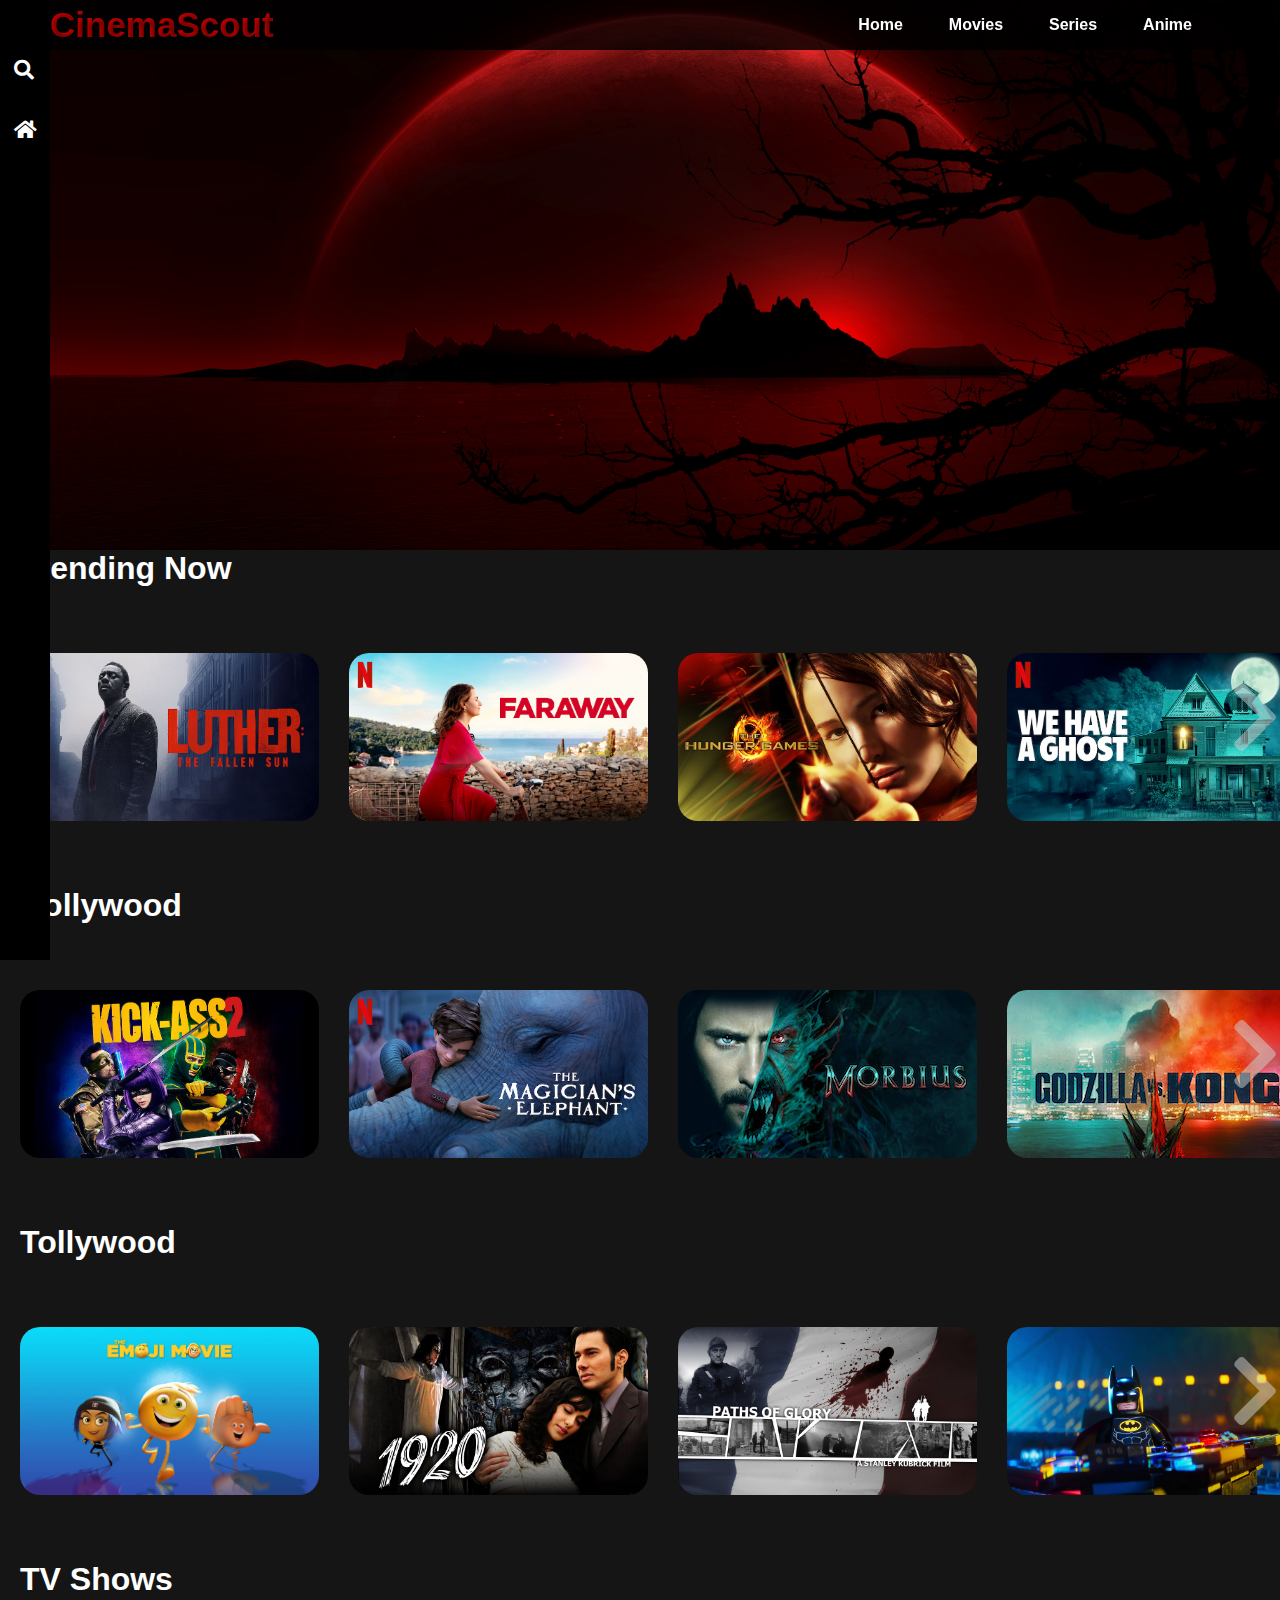
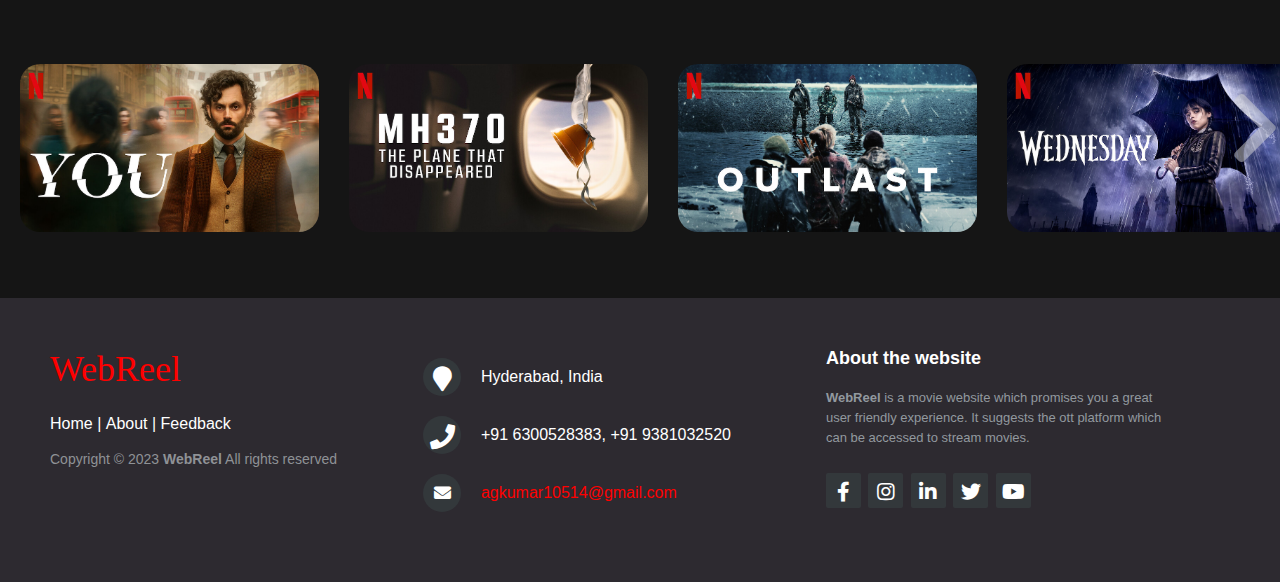
==== commit dce9fc91: "changes to index.html" ====
--- a/index.html
+++ b/index.html
@@ -15,6 +15,8 @@
   </head>
 
   <body>
+
+
     <div class="navbar">
       <div class="navbar-container">
         <!-- title -->
@@ -55,29 +57,31 @@
         </div>
       </div>
     </div>
+
+
     <div class="sidebar">
-        <!-- <div class="arrow-container">
+      <!-- <div class="arrow-container">
             <i id="arrow-icon" class="fas fa-arrow-right" onclick="toggleSidebar()"></i>
         </div> -->
-        <!-- Sidebar content -->
-        <div class="sidebar-items">
-            <div>
-                <a href="#" onclick="toggle()" style="color: black" id="blur">
-                    <i class="left-sidebar-icon fas fa-search sidebar-icon"></i>
-                </a>
-            </div>
-            <div>
-                <a href="./index.html" target="_main">
-                    <i class="left-sidebar-icon fas fa-home sidebar-icon"></i>
-                </a>
-            </div>
-        </div>
+      <!-- Sidebar content -->
+      <div class="sidebar-items">
+        <div>
+          <a href="#" onclick="toggle()" style="color: black" id="blur">
+            <i class="left-sidebar-icon fas fa-search sidebar-icon"></i>
+          </a>
+        </div>
+        <div>
+          <a href="./index.html" target="_main">
+            <i class="left-sidebar-icon fas fa-home sidebar-icon"></i>
+          </a>
+        </div>
+      </div>
     </div>
-    
-
+
+
+    <!-- search  thing-->
     <div>
       <div id="popup">
-        <!-- search -->
         <div class="search-input-wrap">
           <div class="search-input i-wrap">
             <div class="search-input-item">
@@ -115,27 +119,15 @@
         </div>
       </div>
     </div>
+
+
     <div class="container">
       <div class="content-container">
-        <!-- starting image -->
-        <div
-          class="starting-content"
-          style="
-            background: linear-gradient(to bottom, rgba(0, 0, 0, 0), #151515),
-              url('img/f-1.jpg');
-          "
-        >
-          <!-- <img class="starting-title" src="img/f-t-1.png" alt=""> -->
-          <!-- <h2 class="title">
-                    demon slayer
-                </h2>
-                <p class="starting-desc">Lorem ipsum, dolor sit amet consectetur adipisicing elit. Iusto illo dolor
-                    deserunt nam assumenda ipsa eligendi dolore, ipsum id fugiat quo enim impedit, laboriosam omnis
-                    minima voluptatibus incidunt. Accusamus, provident.</p>
-                <button class="starting-button">WATCH</button> -->
-        </div>
-
-        <!-- rest of things -->
+        <!-- background image -->
+        <div class="starting-content" ></div>
+      </div>
+
+        <!-- slides  -->
         <div class="movie-list-container">
           <h1 class="movie-list-title">Trending Now</h1>
           <div class="movie-list-wrapper">
@@ -535,7 +527,6 @@
         </div>
       </div>
     </div>
-    
 
     <footer class="footer-container">
       <div class="footer-left">
--- a/css/style.css
+++ b/css/style.css
@@ -136,8 +136,6 @@
 .sidebar.active {
     width: 200px; /* Adjust width as needed when sidebar is active */
 }
-
-
 
 /* popup */
 
@@ -266,9 +264,13 @@
 .starting-content {
     height: 50vh;
     padding: 50px;
-}
-
-.starting-title {
+    top:10%;
+    background-size: cover;
+    background-position: center;
+}
+
+
+/* .starting-title {
     width: 200px;
 }
 
@@ -286,9 +288,9 @@
     border: none;
     outline: none;
     font-weight: bold;
-}
-
-/* movie starts */
+} */
+
+/* movies display */
 
 .movie-list-container {
     padding-left:20px;
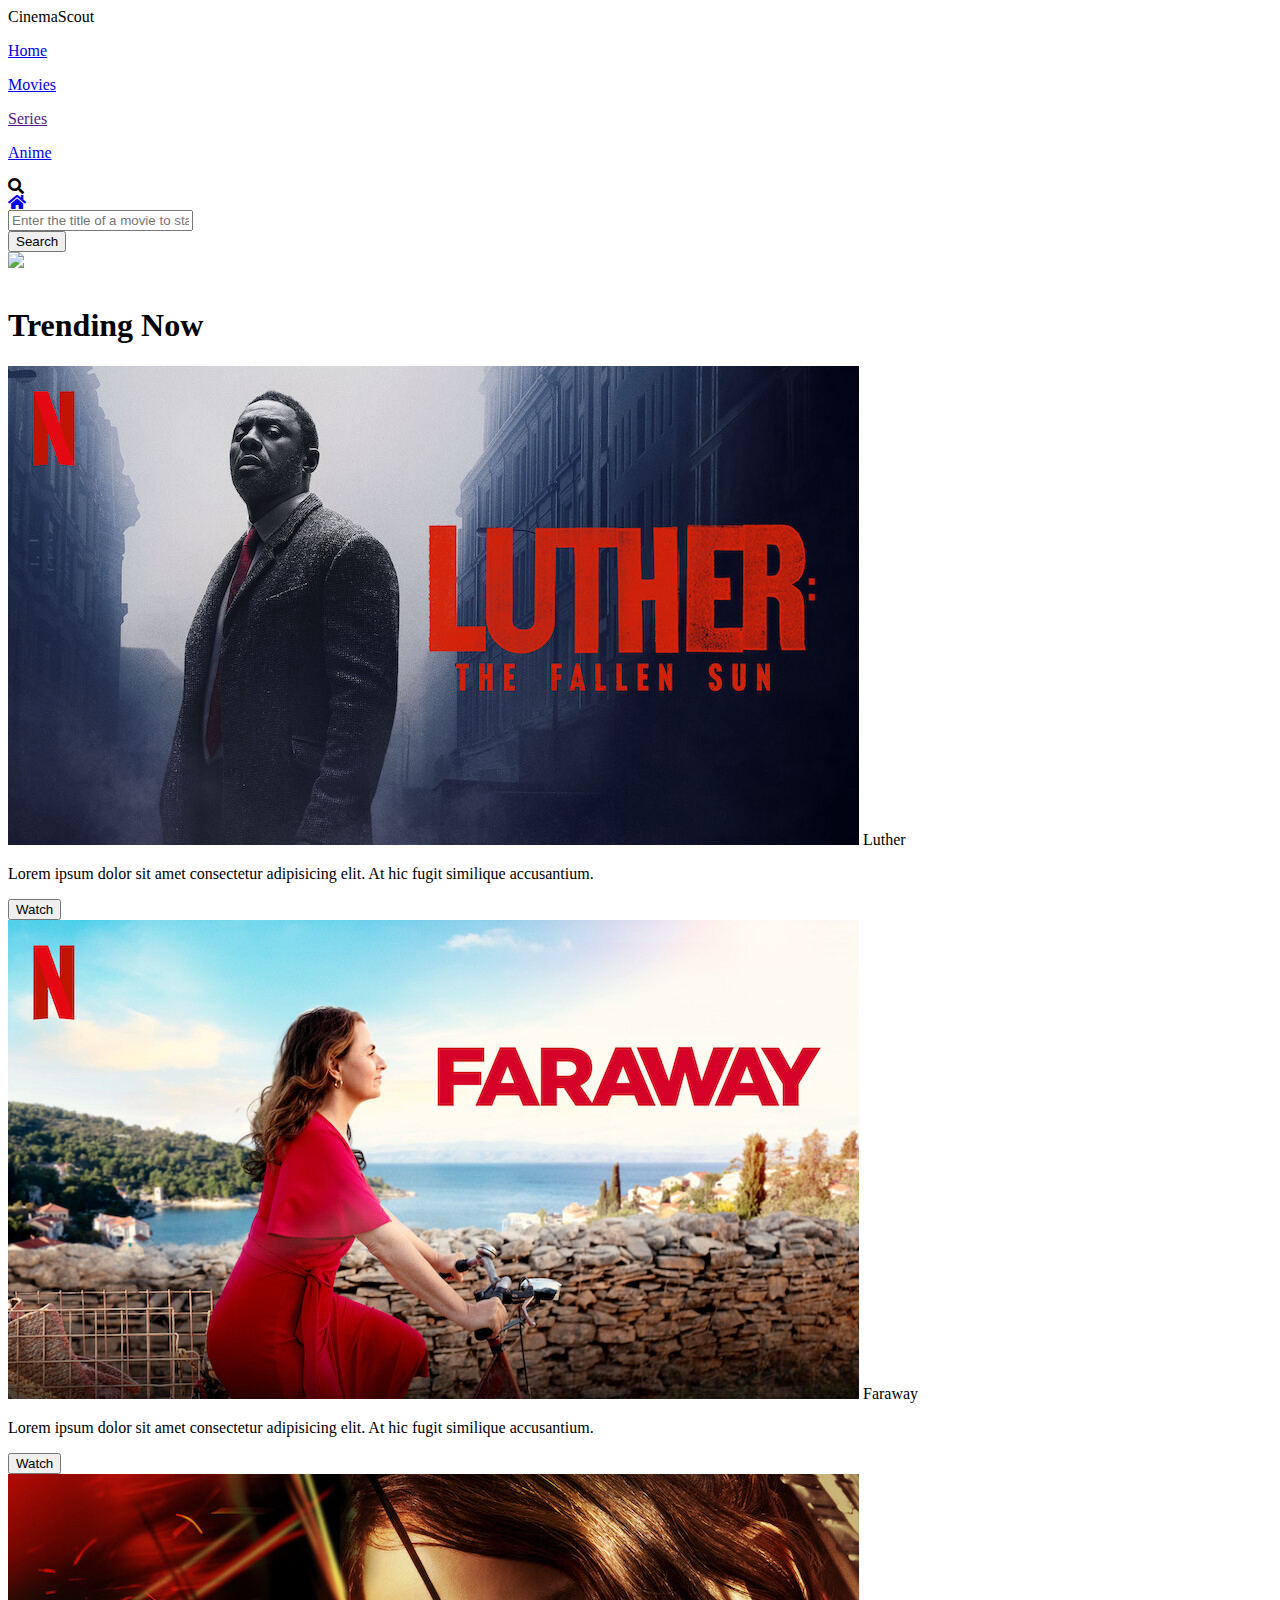
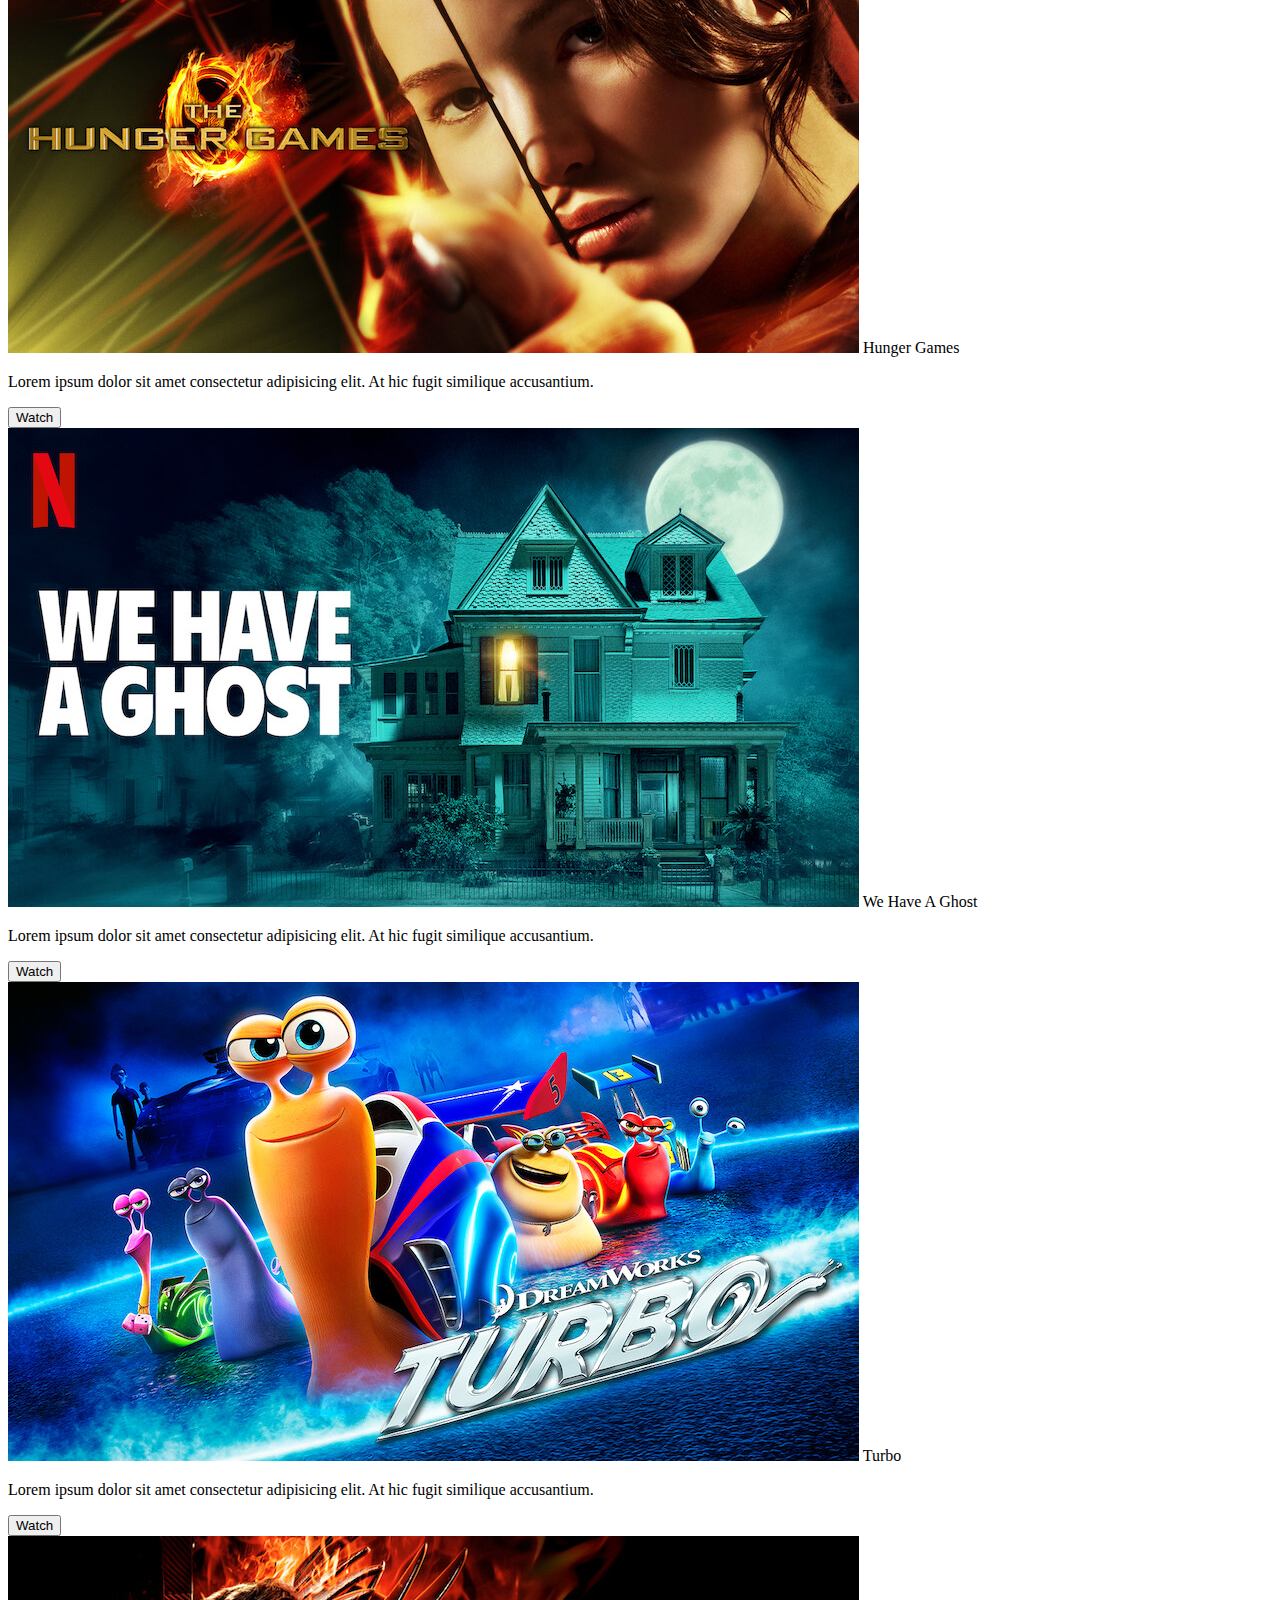
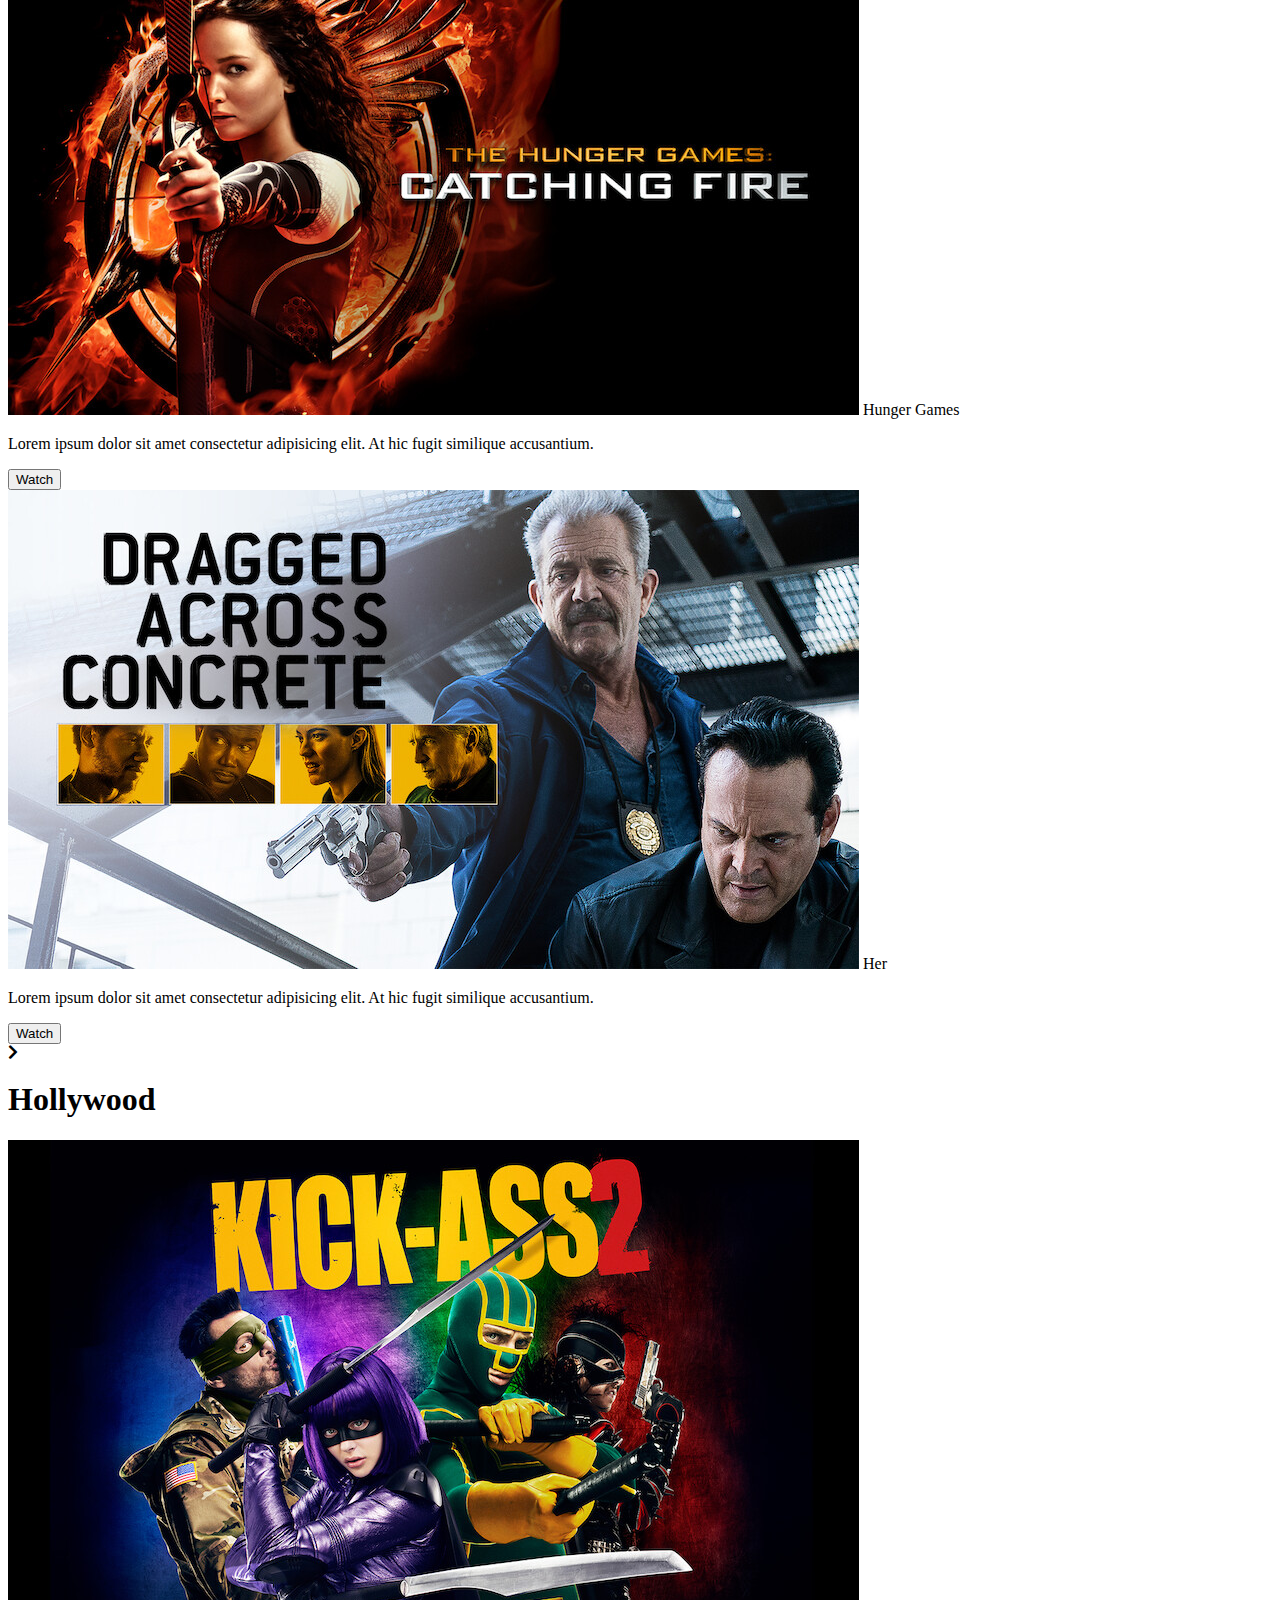
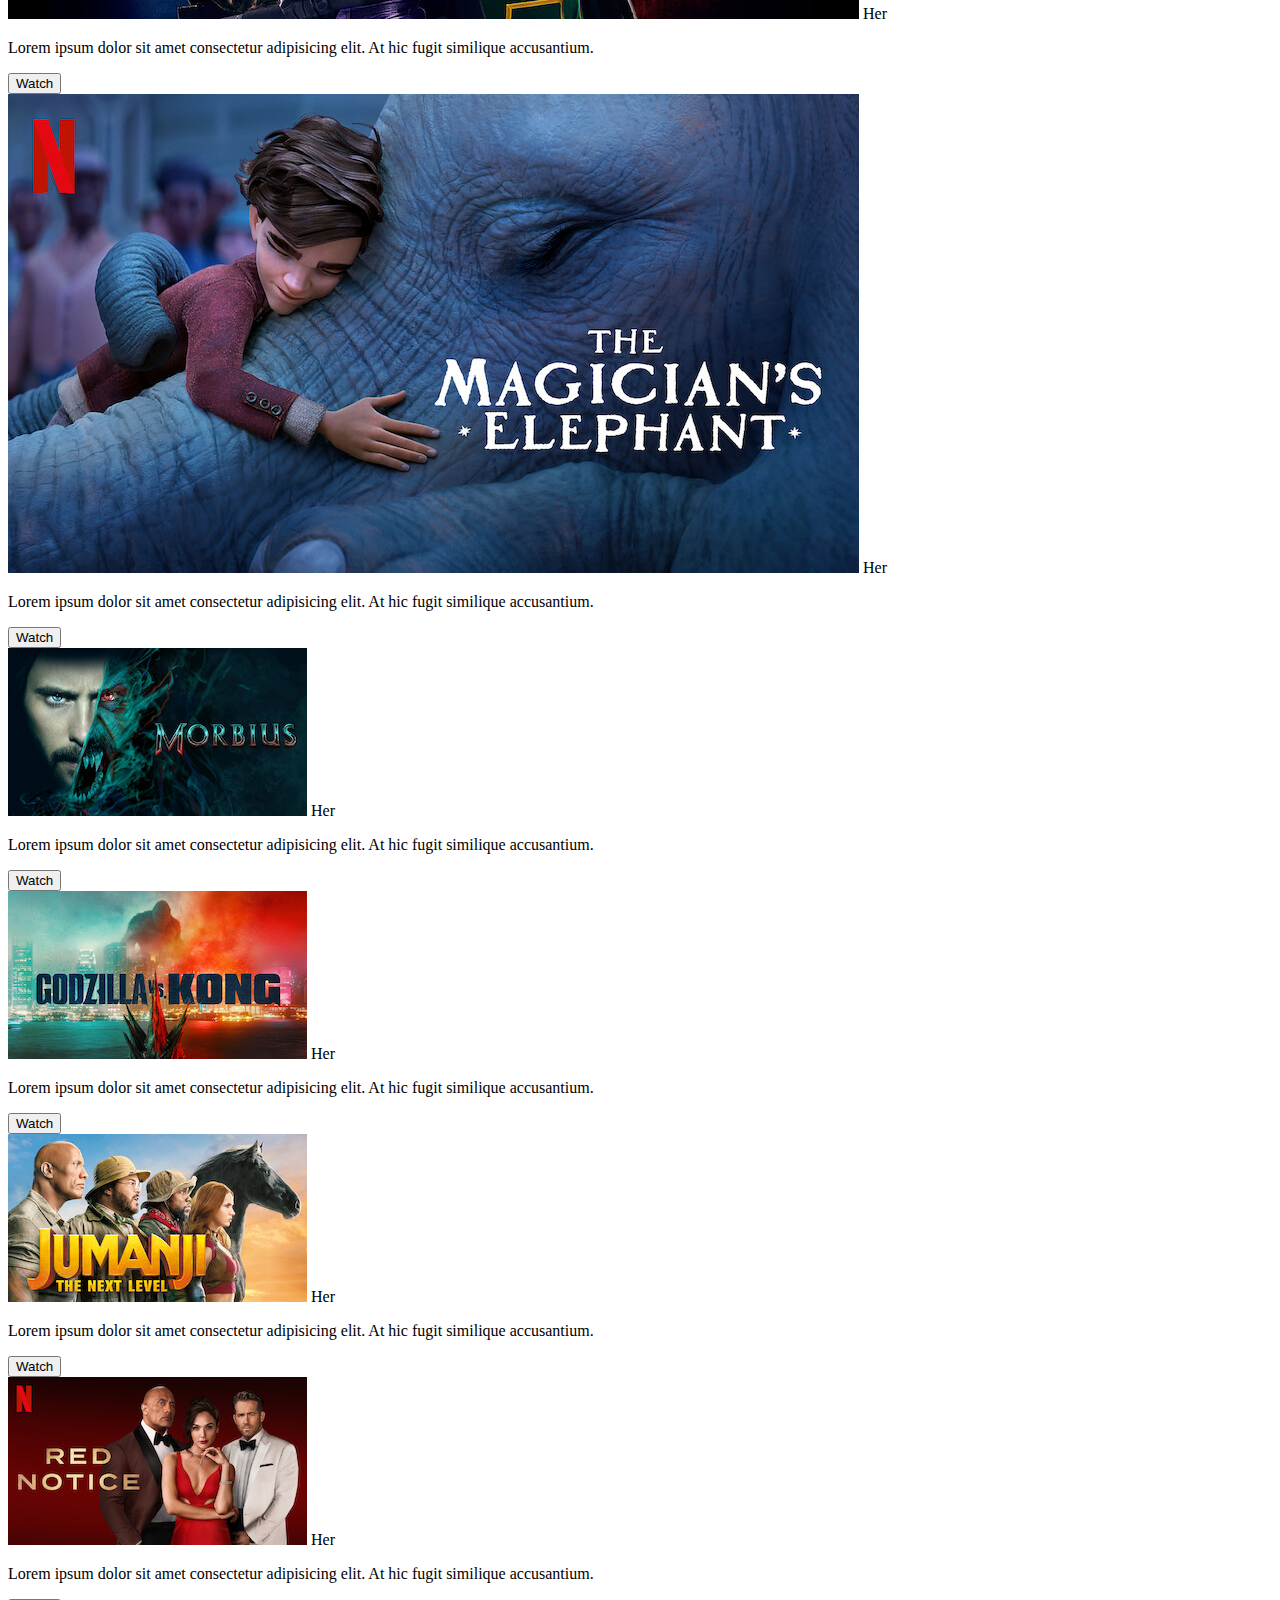
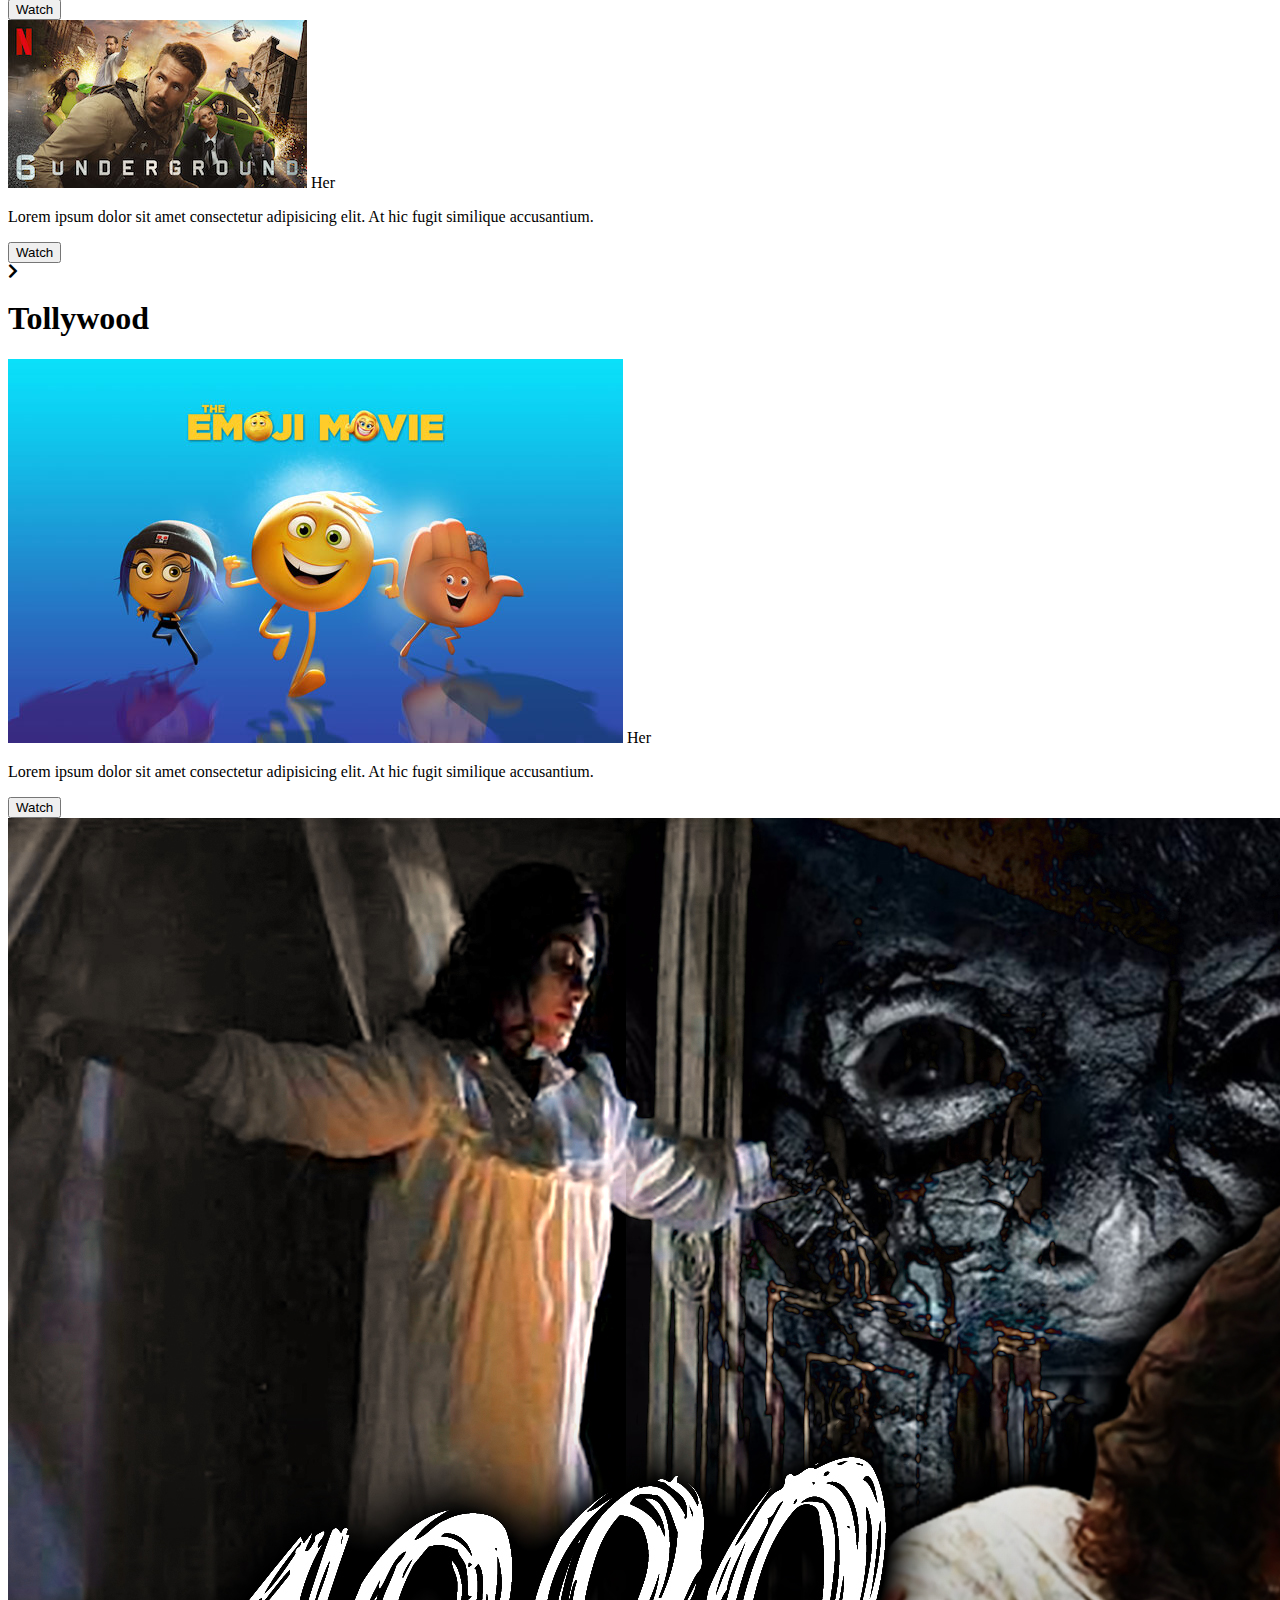
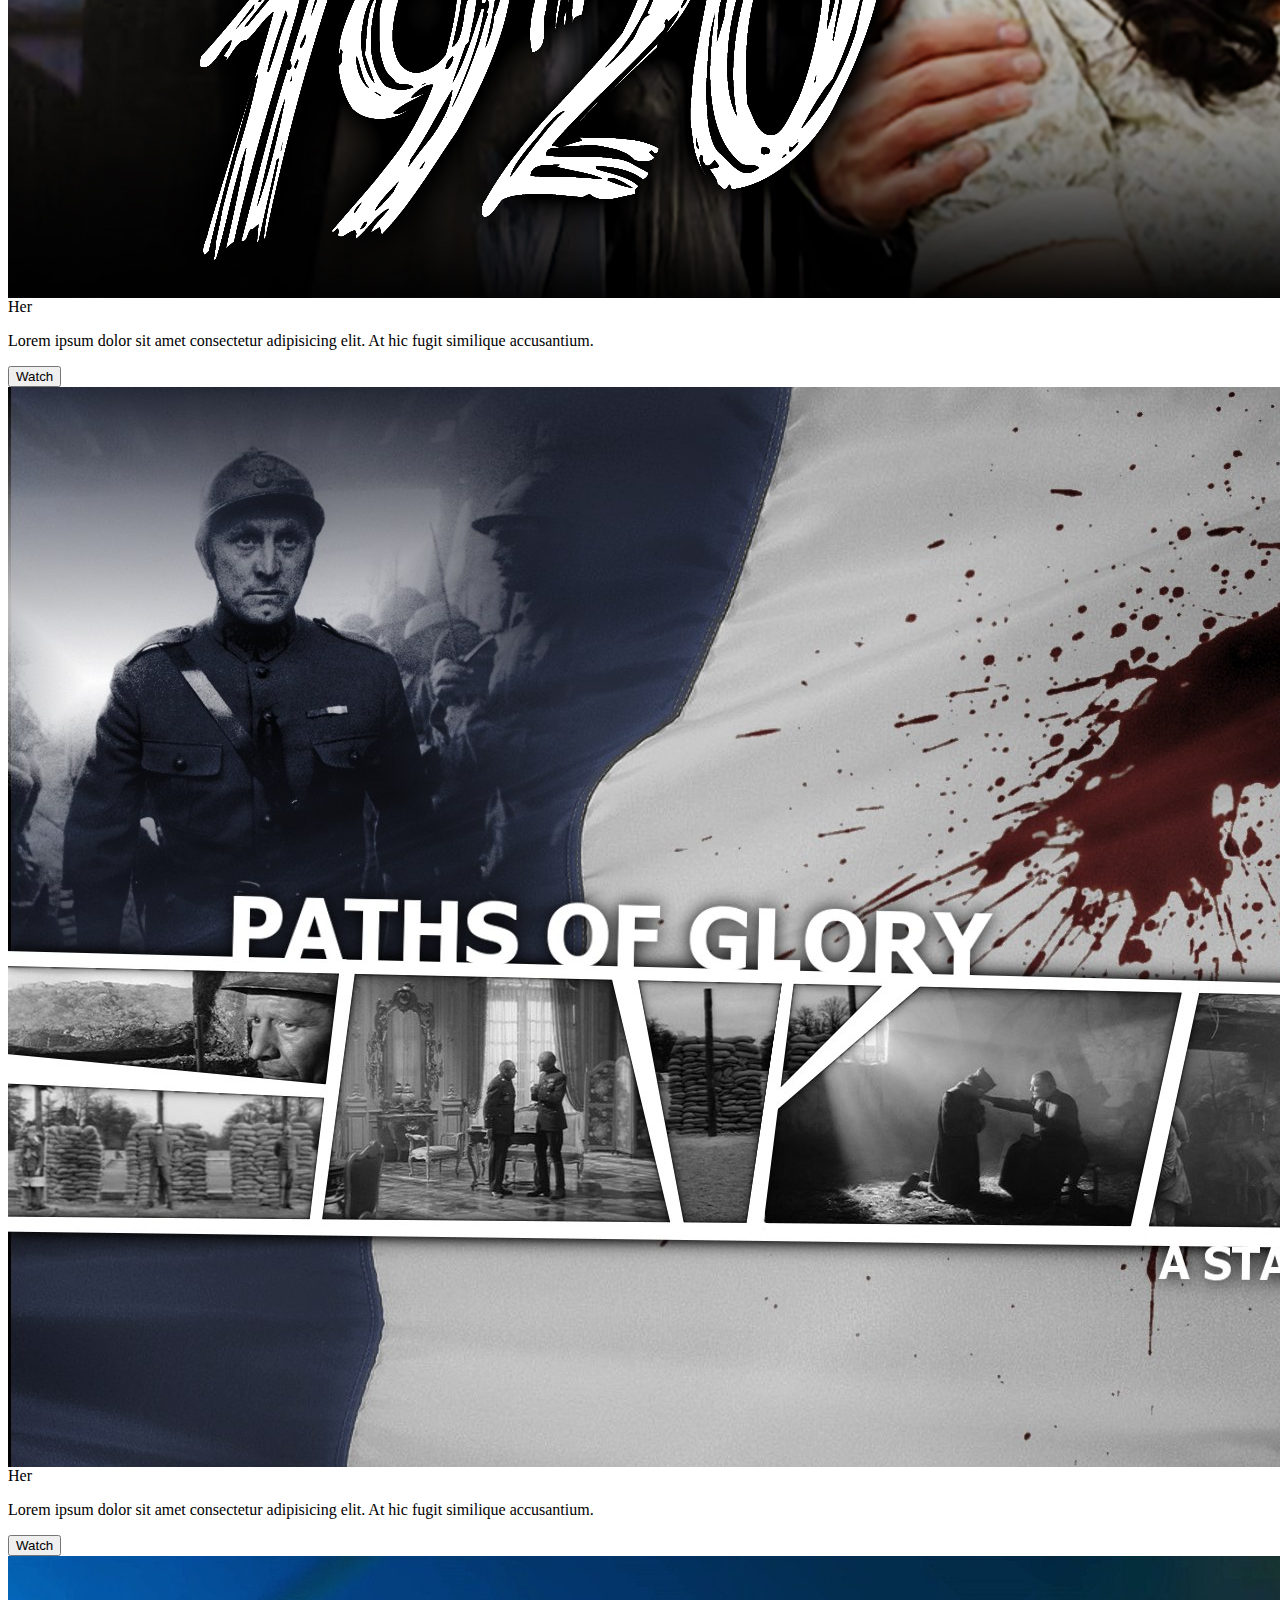
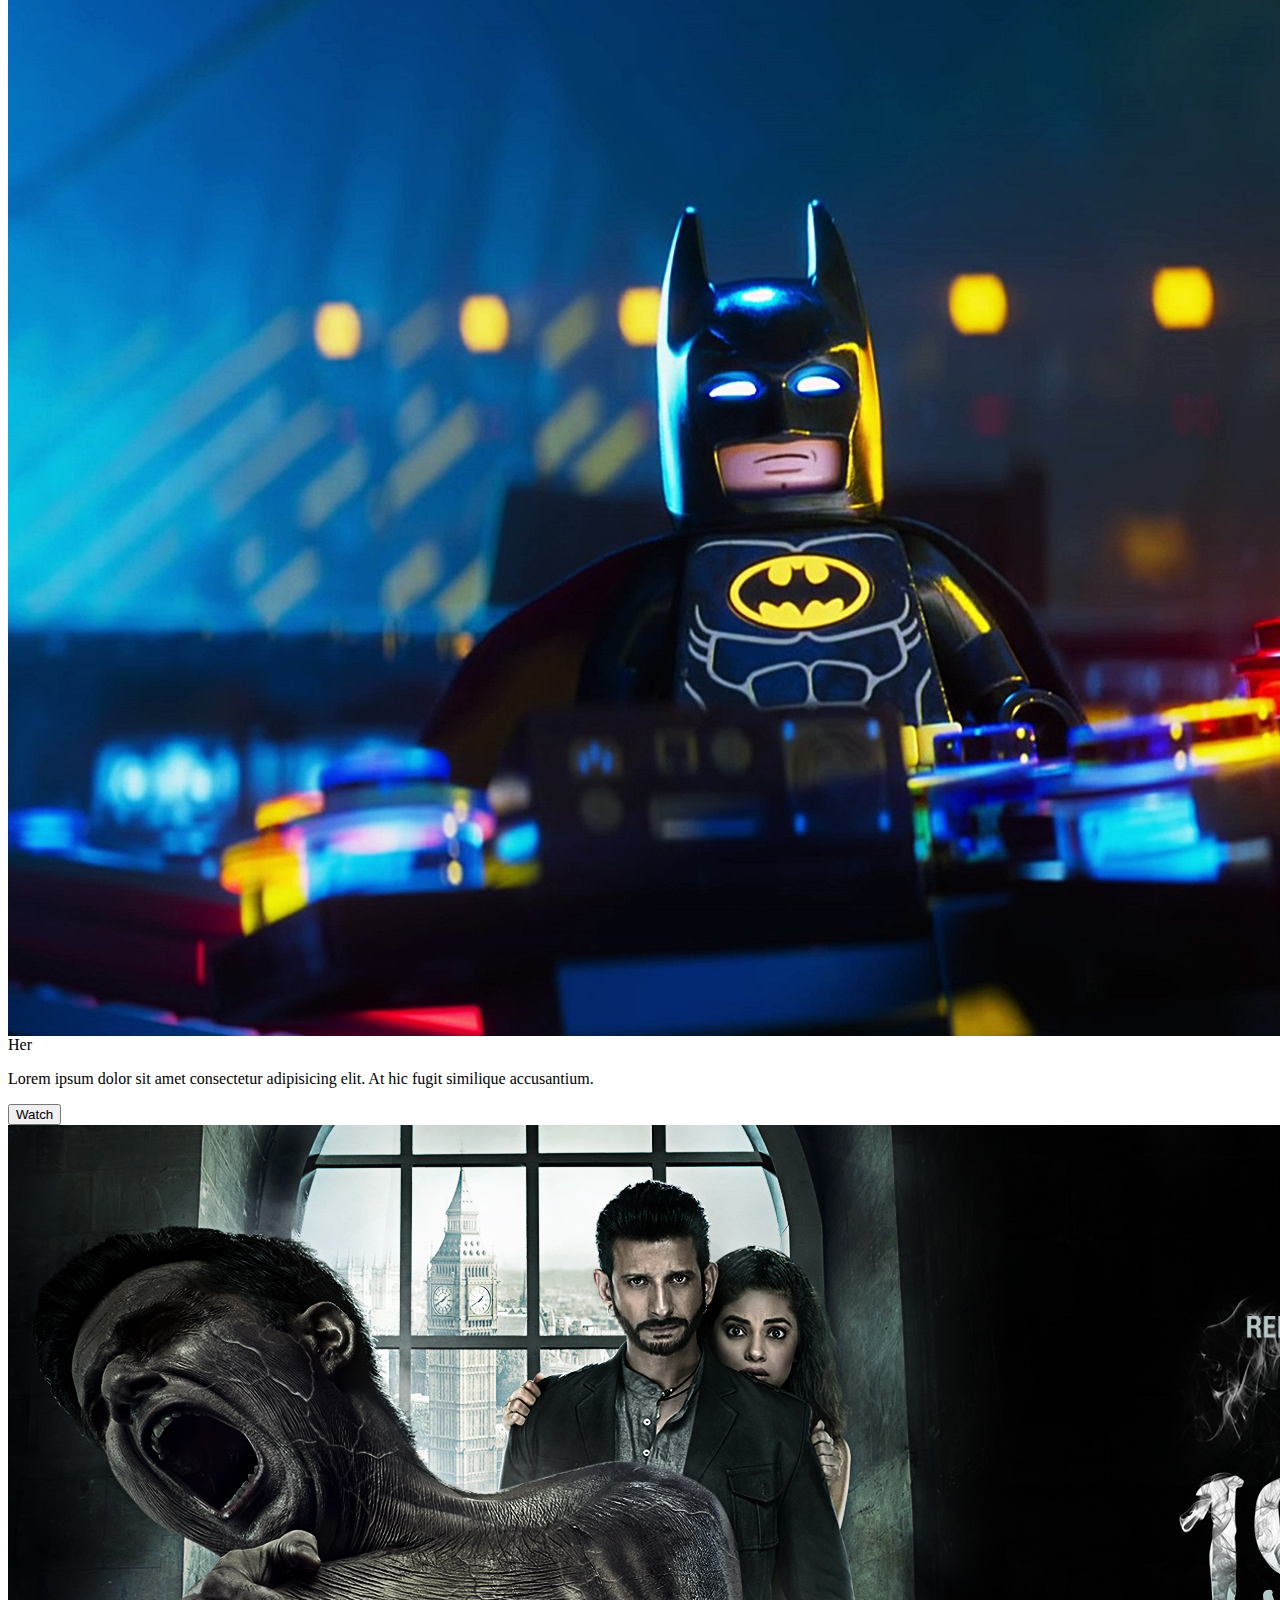
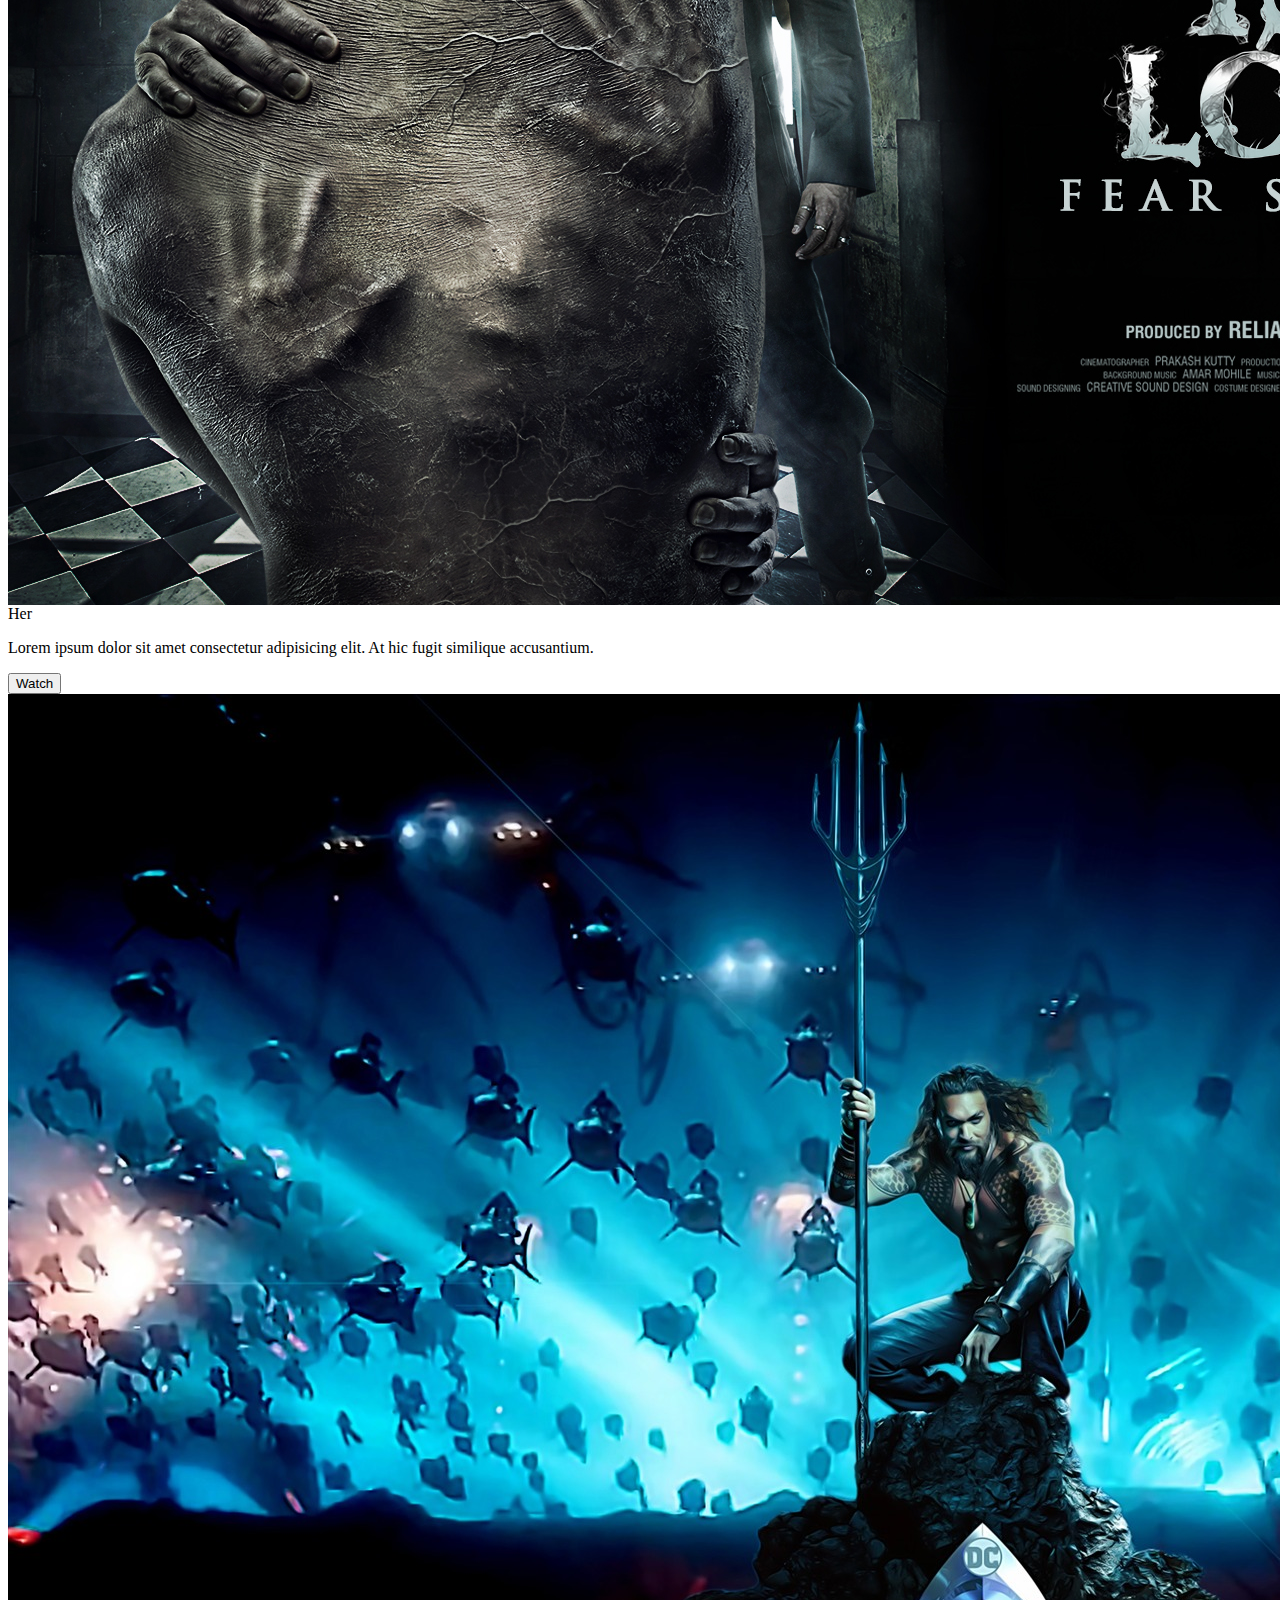
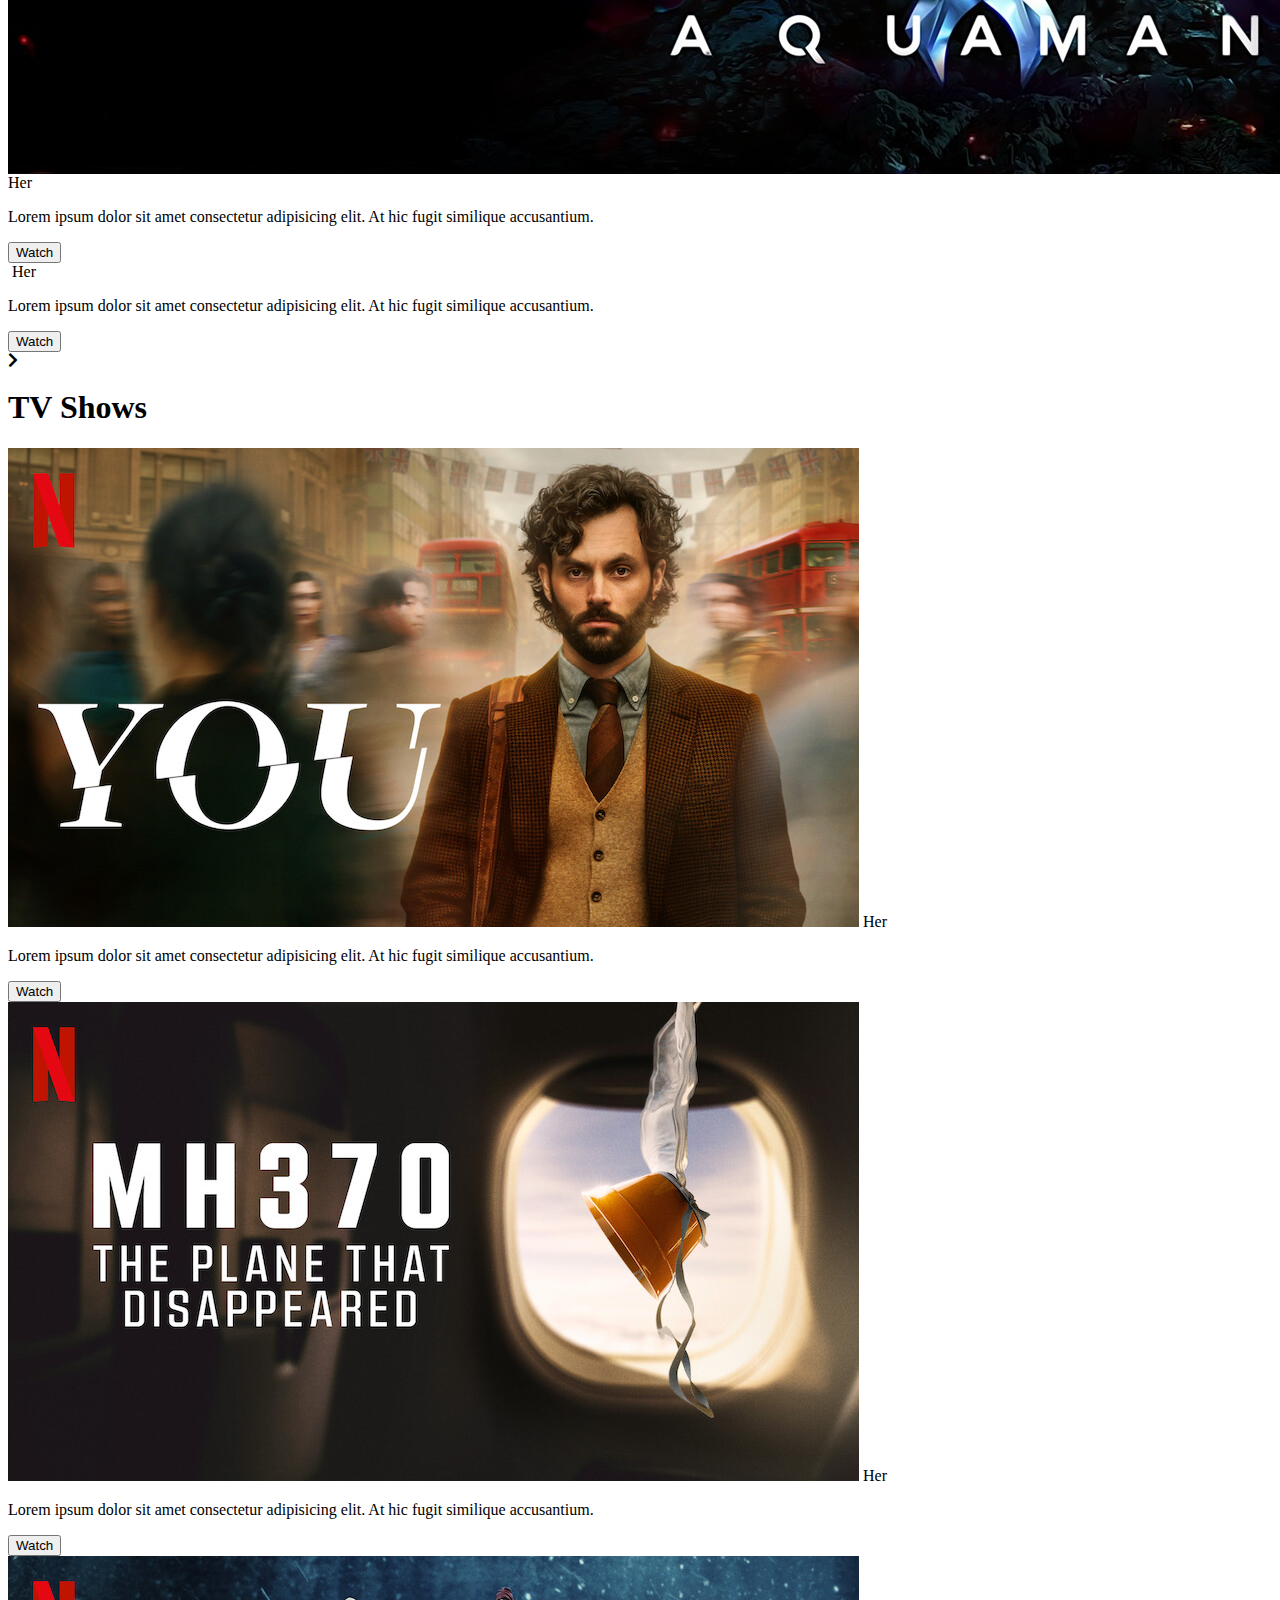
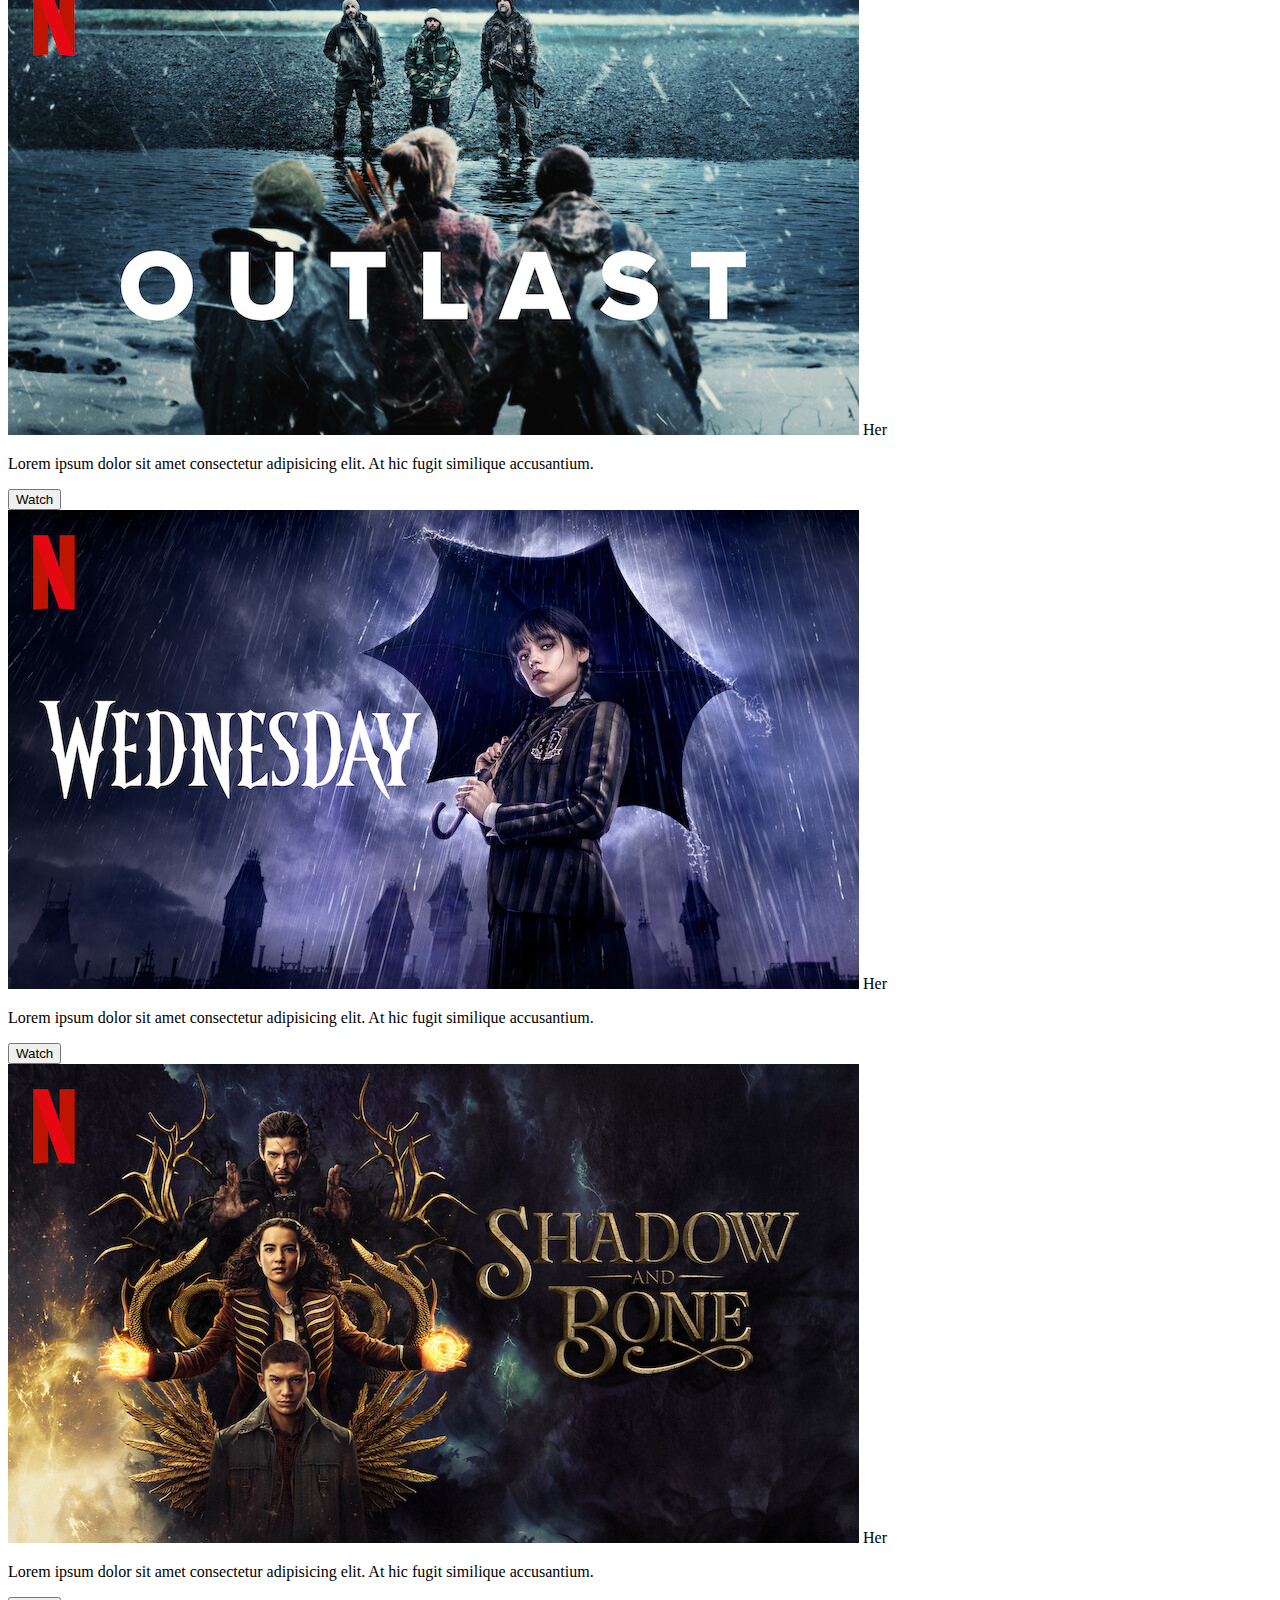
==== commit cdb72198: "made change in genre page" ====
--- a/index.html
+++ b/index.html
@@ -3,7 +3,7 @@
     <meta charset="UTF-8" />
     <meta http-equiv="X-UA-Compatible" content="IE=edge" />
     <meta name="viewport" content="width=device-width, initial-scale=1.0" />
-    <link rel="stylesheet" href="./css/style.css" />
+    <link rel="stylesheet" href="./css/styleIndex.css" />
     <link
       rel="stylesheet"
       href="https://cdnjs.cloudflare.com/ajax/libs/font-awesome/5.15.2/css/all.min.css"
@@ -88,7 +88,7 @@
               <input
                 type="text"
                 value=""
-                placeholder="Movie..."
+                placeholder="Enter the title of a movie to start your adventure......."
                 class="form-control"
                 id="movie-search-box"
                 onkeyup="findMovies()"
@@ -115,19 +115,20 @@
           <!-- cross -->
         </div>
         <div class="cross">
-          <a href="#" onclick="toggle()" id="cross-id">close</a>
+          <a href="#" onclick="toggle()" id="cross-id"><strong><img src="https://thumbs.dreamstime.com/b/basic-rgb-156262164.jpg"></strong></a>
         </div>
       </div>
     </div>
 
+    <!-- <img src="https://thumbs.dreamstime.com/b/basic-rgb-156262164.jpg"/> -->
 
     <div class="container">
+      <!-- big background image -->
       <div class="content-container">
-        <!-- background image -->
         <div class="starting-content" ></div>
       </div>
-
-        <!-- slides  -->
+      <br>
+        <!-- movie slides -->
         <div class="movie-list-container">
           <h1 class="movie-list-title">Trending Now</h1>
           <div class="movie-list-wrapper">
@@ -530,23 +531,23 @@
 
     <footer class="footer-container">
       <div class="footer-left">
-        <h3><span>WebReel</span></h3>
+        <h3><span>CinemaScout</span></h3>
         <p class="footer-links">
-          <a href="#">Home</a>
+          <a href="/index.html">Home</a>
           |
           <a href="/html/aboutUs.html">About</a>
           |
           <a href="/html/feedback.html">Feedback</a>
         </p>
         <p class="footer-company-name">
-          Copyright © 2023 <strong>WebReel</strong> All rights reserved
+          Copyright © 2024 <strong>CinemaScout</strong> All rights reserved
         </p>
       </div>
 
       <div class="footer-center">
         <div>
           <i class="fa fa-map-marker"></i>
-          <p>Hyderabad, India</p>
+          <a href="/html/mapDisplay.html"><p>NIT Tadepalligudem,Andhra Pradesh, India</p></a>
         </div>
 
         <div>
@@ -564,9 +565,7 @@
       <div class="footer-right">
         <p class="footer-company-about">
           <span>About the website</span>
-          <strong>WebReel</strong> is a movie website which promises you a great
-          user friendly experience. It suggests the ott platform which can be
-          accessed to stream movies.
+          <strong>CinemaScout:</strong> Your ultimate movie companion, delivering a seamless user experience and expert recommendations for the best streaming platforms
         </p>
         <div class="footer-icons">
           <a
